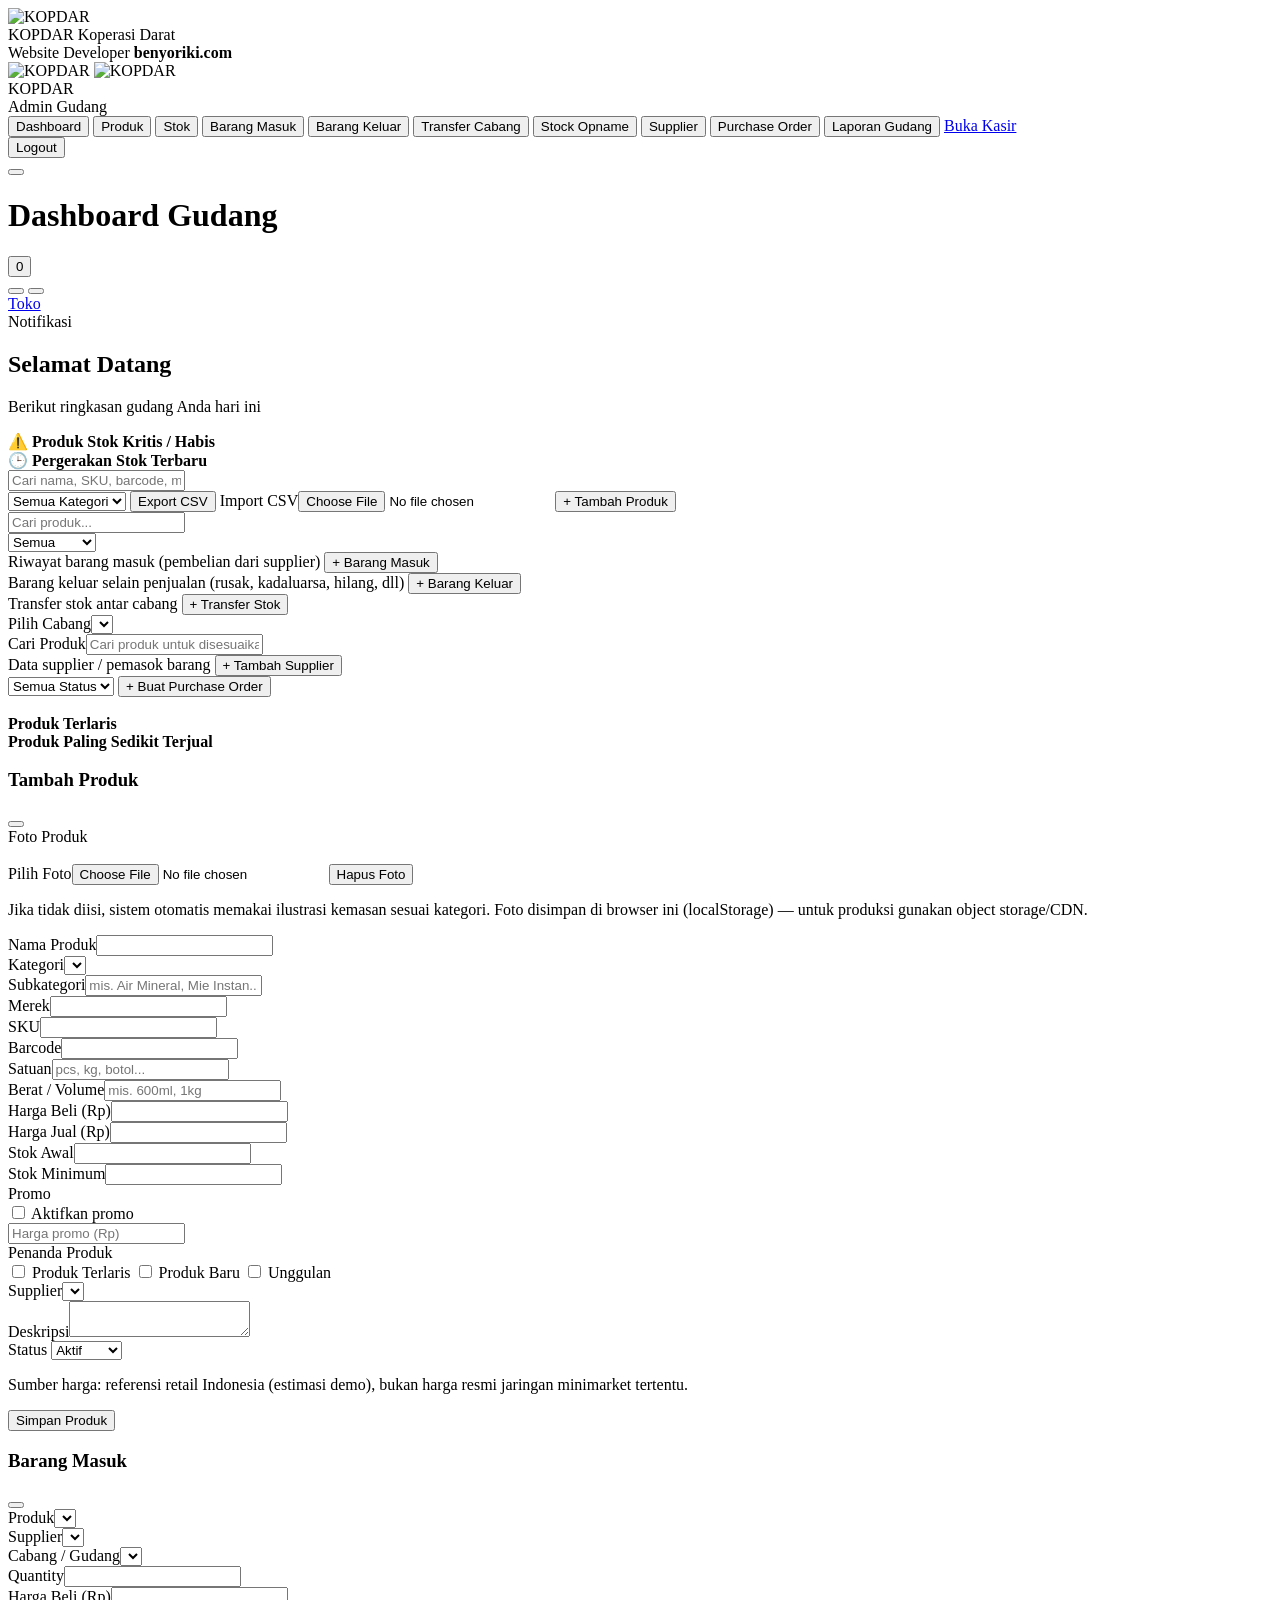
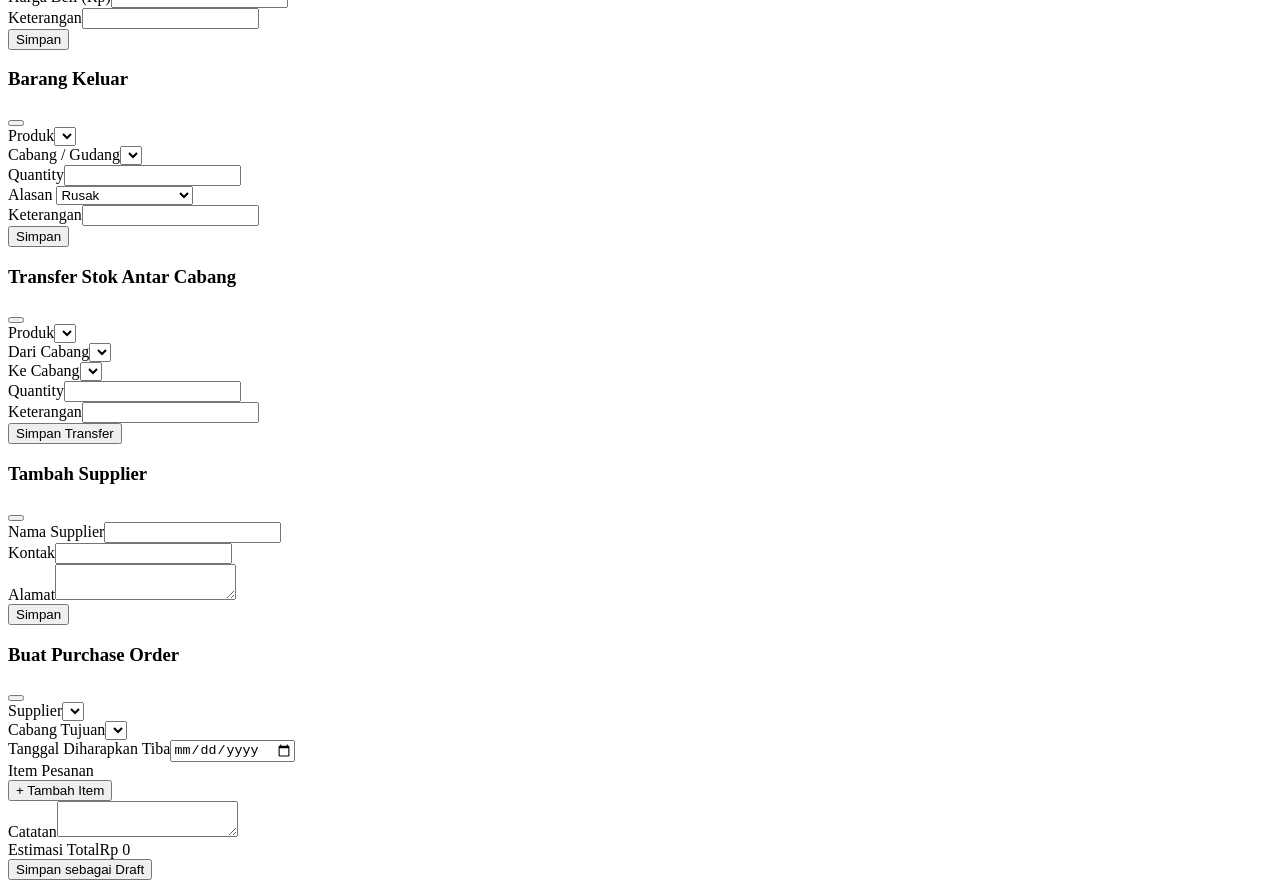
==== gudang.html @ 793b24ab "Add files via upload" ====
<!DOCTYPE html>
<html lang="id">
<head>
<meta charset="UTF-8">
<meta name="viewport" content="width=device-width, initial-scale=1.0, viewport-fit=cover">
<title>Dashboard Gudang — KOPDAR</title>
<meta name="robots" content="noindex">
<link rel="icon" type="image/png" href="./assets/images/kopdar-favicon-64.png">
<link rel="stylesheet" href="./css/style.css">
<link rel="stylesheet" href="./css/kasir.css">
<link rel="stylesheet" href="./css/gudang.css">
</head>
<body data-theme="light">
<!-- ============================ APP LOADER (splash screen) ============================ -->
<div class="app-loader" id="app-loader" role="status" aria-live="polite" aria-label="Memuat KOPDAR">
  <div class="app-loader-noise"></div>
  <div class="app-loader-content">
    <div class="loader-logo-wrap">
      <span class="loader-ring ring-1"></span>
      <span class="loader-ring ring-2"></span>
      <img src="./assets/images/kopdar-app-icon-dark.png" alt="KOPDAR" class="loader-logo">
    </div>
    <div class="loader-brand">
      <span class="loader-brand-name">KOPDAR</span>
      <span class="loader-brand-tagline">Koperasi Darat</span>
    </div>
    <div class="loader-dots"><span></span><span></span><span></span></div>
  </div>
  <div class="loader-credit">Website Developer <b>benyoriki.com</b></div>
</div>



<div class="admin-shell" id="admin-shell">
  <div class="sidebar-overlay"></div>

  <!-- ============================ SIDEBAR ============================ -->
  <aside class="admin-sidebar">
    <div class="brand-block">
      <div class="brand-mark">
        <img class="light-img" src="./assets/images/kopdar-app-icon.png" alt="KOPDAR">
        <img class="dark-img" src="./assets/images/kopdar-app-icon-dark.png" alt="KOPDAR">
      </div>
      <div>
        <div class="name">KOPDAR</div>
        <div class="role" id="sidebar-role-label">Admin Gudang</div>
      </div>
    </div>
    <nav class="admin-nav" id="sidebar-nav">
      <button class="nav-link active" data-view="dashboard"><span class="icon" data-icon="chart"></span>Dashboard</button>
      <button class="nav-link" data-view="produk"><span class="icon" data-icon="tag"></span>Produk</button>
      <button class="nav-link" data-view="stok"><span class="icon" data-icon="package"></span>Stok</button>
      <button class="nav-link" data-view="masuk"><span class="icon" data-icon="download"></span>Barang Masuk</button>
      <button class="nav-link" data-view="keluar"><span class="icon" data-icon="upload"></span>Barang Keluar</button>
      <button class="nav-link" data-view="transfer"><span class="icon" data-icon="transfer"></span>Transfer Cabang</button>
      <button class="nav-link" data-view="opname"><span class="icon" data-icon="clipboard"></span>Stock Opname</button>
      <button class="nav-link" data-view="supplier"><span class="icon" data-icon="truck"></span>Supplier</button>
      <button class="nav-link" data-view="po"><span class="icon" data-icon="clipboard"></span>Purchase Order</button>
      <button class="nav-link" data-view="laporan"><span class="icon" data-icon="trend-up"></span>Laporan Gudang</button>
      <a href="./kasir.html" target="_blank"><span class="icon" data-icon="receipt"></span>Buka Kasir</a>
    </nav>
    <div class="sidebar-footer">
      <button class="btn btn-outline btn-block btn-sm" id="btn-logout">Logout</button>
    </div>
  </aside>

  <!-- ============================ MAIN ============================ -->
  <div class="admin-main">
    <div class="admin-topbar">
      <div class="flex items-center gap-12">
        <button class="hamburger"><span data-icon="menu" data-icon-size="18"></span></button>
        <h1 id="topbar-title">Dashboard Gudang</h1>
      </div>
      <div class="flex items-center gap-8">
        <button class="icon-btn notif-btn" id="btn-notif" title="Notifikasi">
          <span data-icon="bell" data-icon-size="18"></span>
          <span class="badge-count hidden" id="notif-badge">0</span>
        </button>
        <div class="theme-toggle">
          <button data-theme-btn="light"><span data-icon="sun" data-icon-size="15"></span></button>
          <button data-theme-btn="dark"><span data-icon="moon" data-icon-size="15"></span></button>
          <span class="toggle-stars"><span style="top:6px;left:5px;"></span><span style="top:16px;left:11px;"></span><span style="top:9px;left:18px;"></span></span>
        </div>
        <a href="./index.html" class="btn btn-ghost btn-sm"><span data-icon="store" data-icon-size="15"></span> Toko</a>
      </div>
    </div>

    <!-- Notification dropdown -->
    <div class="notif-dropdown hidden" id="notif-dropdown">
      <div class="notif-dropdown-head">Notifikasi</div>
      <div id="notif-dropdown-list"></div>
    </div>

    <div class="admin-content">

      <!-- ================= DASHBOARD ================= -->
      <section class="view-section" id="view-dashboard">
        <div class="dashboard-greeting">
          <div>
            <h2 id="dashboard-greeting-text">Selamat Datang</h2>
            <p id="dashboard-greeting-sub">Berikut ringkasan gudang Anda hari ini</p>
          </div>
          <span class="greeting-date" id="dashboard-greeting-date"></span>
        </div>
        <div class="stat-grid" id="gudang-stats"></div>
        <div class="quick-actions" id="gudang-quick-actions"></div>
        <div class="chart-grid">
          <div class="card">
            <div class="flex justify-between items-center mb-16"><b>⚠️ Produk Stok Kritis / Habis</b></div>
            <div class="table-wrap responsive-cards" id="dashboard-low-stock"></div>
          </div>
          <div class="card">
            <div class="flex justify-between items-center mb-16"><b>🕒 Pergerakan Stok Terbaru</b></div>
            <div id="gudang-activity-feed"></div>
          </div>
        </div>
      </section>

      <!-- ================= PRODUK ================= -->
      <section class="view-section hidden" id="view-produk">
        <div class="toolbar">
          <div class="search-input"><span class="icon" data-icon="search" data-icon-size="14"></span><input type="text" id="produk-search" placeholder="Cari nama, SKU, barcode, merek..."></div>
          <select id="produk-filter-category"><option value="">Semua Kategori</option></select>
          <button class="btn btn-outline btn-sm" id="btn-export-products">Export CSV</button>
          <label class="btn btn-outline btn-sm" style="cursor:pointer;">Import CSV<input type="file" id="input-import-products" accept=".csv" class="hidden"></label>
          <button class="btn btn-primary btn-sm" id="btn-add-product">+ Tambah Produk</button>
        </div>
        <div class="table-wrap responsive-cards" id="produk-table-wrap"></div>
      </section>

      <!-- ================= STOK ================= -->
      <section class="view-section hidden" id="view-stok">
        <div class="toolbar">
          <div class="search-input"><span class="icon" data-icon="search" data-icon-size="14"></span><input type="text" id="stok-search" placeholder="Cari produk..."></div>
          <select id="stok-filter-status">
            <option value="">Semua</option><option value="ok">Stok Aman</option><option value="low">Stok Kritis</option><option value="out">Stok Habis</option>
          </select>
        </div>
        <div class="table-wrap responsive-cards" id="stok-table-wrap"></div>
      </section>

      <!-- ================= BARANG MASUK ================= -->
      <section class="view-section hidden" id="view-masuk">
        <div class="flex justify-between items-center mb-16">
          <span class="text-muted text-sm">Riwayat barang masuk (pembelian dari supplier)</span>
          <button class="btn btn-primary btn-sm" id="btn-add-masuk">+ Barang Masuk</button>
        </div>
        <div class="table-wrap responsive-cards" id="masuk-table-wrap"></div>
      </section>

      <!-- ================= BARANG KELUAR ================= -->
      <section class="view-section hidden" id="view-keluar">
        <div class="flex justify-between items-center mb-16">
          <span class="text-muted text-sm">Barang keluar selain penjualan (rusak, kadaluarsa, hilang, dll)</span>
          <button class="btn btn-primary btn-sm" id="btn-add-keluar">+ Barang Keluar</button>
        </div>
        <div class="table-wrap responsive-cards" id="keluar-table-wrap"></div>
      </section>

      <!-- ================= TRANSFER ================= -->
      <section class="view-section hidden" id="view-transfer">
        <div class="flex justify-between items-center mb-16">
          <span class="text-muted text-sm">Transfer stok antar cabang</span>
          <button class="btn btn-primary btn-sm" id="btn-add-transfer">+ Transfer Stok</button>
        </div>
        <div class="table-wrap responsive-cards" id="transfer-table-wrap"></div>
      </section>

      <!-- ================= STOCK OPNAME ================= -->
      <section class="view-section hidden" id="view-opname">
        <div class="card mb-16">
          <div class="form-group"><label>Pilih Cabang</label><select class="form-control" id="opname-branch"></select></div>
          <div class="form-group"><label>Cari Produk</label><input class="form-control" id="opname-search" placeholder="Cari produk untuk disesuaikan..."></div>
        </div>
        <div class="opname-grid" id="opname-list"></div>
      </section>

      <!-- ================= SUPPLIER ================= -->
      <section class="view-section hidden" id="view-supplier">
        <div class="flex justify-between items-center mb-16">
          <span class="text-muted text-sm">Data supplier / pemasok barang</span>
          <button class="btn btn-primary btn-sm" id="btn-add-supplier">+ Tambah Supplier</button>
        </div>
        <div class="branch-grid" id="supplier-list"></div>
      </section>

      <!-- ================= PURCHASE ORDER ================= -->
      <section class="view-section hidden" id="view-po">
        <div class="toolbar">
          <select id="po-filter-status">
            <option value="">Semua Status</option>
            <option value="draft">Draft</option>
            <option value="dipesan">Dipesan</option>
            <option value="diterima">Diterima</option>
            <option value="dibatalkan">Dibatalkan</option>
          </select>
          <button class="btn btn-primary btn-sm" id="btn-add-po">+ Buat Purchase Order</button>
        </div>
        <div class="table-wrap responsive-cards" id="po-table-wrap"></div>
      </section>

      <!-- ================= LAPORAN GUDANG ================= -->
      <section class="view-section hidden" id="view-laporan">
        <div class="stat-grid" style="grid-template-columns:repeat(2,1fr);margin-bottom:18px;" id="gudang-laporan-stats"></div>
        <div class="card mb-16">
          <b>Produk Terlaris</b>
          <div class="table-wrap responsive-cards mt-8" id="laporan-terlaris"></div>
        </div>
        <div class="card">
          <b>Produk Paling Sedikit Terjual</b>
          <div class="table-wrap responsive-cards mt-8" id="laporan-paling-sedikit"></div>
        </div>
      </section>

    </div>
  </div>
</div>

<!-- ============================ MODAL: PRODUCT FORM ============================ -->
<div class="modal-overlay" id="modal-product-form">
  <div class="modal modal-lg">
    <div class="modal-head"><h3 id="product-modal-title">Tambah Produk</h3><button class="modal-close" onclick="UI.closeModal('modal-product-form')"><span data-icon="x" data-icon-size="16"></span></button></div>
    <form id="form-product">
      <input type="hidden" id="prod-id">

      <div class="form-group">
        <label>Foto Produk</label>
        <div class="product-photo-upload">
          <div class="photo-preview" id="prod-photo-preview"><img id="prod-photo-preview-img" alt=""></div>
          <div style="flex:1;">
            <label class="btn btn-outline btn-sm" style="cursor:pointer;">Pilih Foto<input type="file" id="prod-image-input" accept="image/*" class="hidden"></label>
            <button type="button" class="btn btn-ghost btn-sm" id="prod-image-clear">Hapus Foto</button>
            <p class="form-hint">Jika tidak diisi, sistem otomatis memakai ilustrasi kemasan sesuai kategori. Foto disimpan di browser ini (localStorage) — untuk produksi gunakan object storage/CDN.</p>
          </div>
        </div>
        <input type="hidden" id="prod-image-data">
      </div>

      <div class="form-row">
        <div class="form-group"><label>Nama Produk</label><input class="form-control" id="prod-name" required></div>
        <div class="form-group"><label>Kategori</label><select class="form-control" id="prod-category"></select></div>
      </div>
      <div class="form-row">
        <div class="form-group"><label>Subkategori</label><input class="form-control" id="prod-subcategory" placeholder="mis. Air Mineral, Mie Instan..."></div>
        <div class="form-group"><label>Merek</label><input class="form-control" id="prod-brand"></div>
      </div>
      <div class="form-row">
        <div class="form-group"><label>SKU</label><input class="form-control" id="prod-sku"></div>
        <div class="form-group"><label>Barcode</label><input class="form-control" id="prod-barcode"></div>
      </div>
      <div class="form-row">
        <div class="form-group"><label>Satuan</label><input class="form-control" id="prod-unit" placeholder="pcs, kg, botol..."></div>
        <div class="form-group"><label>Berat / Volume</label><input class="form-control" id="prod-weight" placeholder="mis. 600ml, 1kg"></div>
      </div>
      <div class="form-row">
        <div class="form-group"><label>Harga Beli (Rp)</label><input class="form-control" type="number" id="prod-purchasePrice" min="0"></div>
        <div class="form-group"><label>Harga Jual (Rp)</label><input class="form-control" type="number" id="prod-sellingPrice" min="0" required></div>
      </div>
      <div class="form-row">
        <div class="form-group"><label>Stok Awal</label><input class="form-control" type="number" id="prod-stock" min="0"></div>
        <div class="form-group"><label>Stok Minimum</label><input class="form-control" type="number" id="prod-minimumStock" min="0"></div>
      </div>

      <div class="form-group">
        <label>Promo</label>
        <div class="form-row">
          <div><label class="checkbox-row"><input type="checkbox" id="prod-promo"> Aktifkan promo</label></div>
          <input class="form-control" type="number" id="prod-discountPrice" placeholder="Harga promo (Rp)" min="0">
        </div>
      </div>
      <div class="form-group">
        <label>Penanda Produk</label>
        <div class="flex gap-12" style="flex-wrap:wrap;">
          <label class="checkbox-row"><input type="checkbox" id="prod-isBestSeller"> Produk Terlaris</label>
          <label class="checkbox-row"><input type="checkbox" id="prod-isNew"> Produk Baru</label>
          <label class="checkbox-row"><input type="checkbox" id="prod-isFeatured"> Unggulan</label>
        </div>
      </div>

      <div class="form-group"><label>Supplier</label><select class="form-control" id="prod-supplier"></select></div>
      <div class="form-group"><label>Deskripsi</label><textarea class="form-control" id="prod-description" rows="2"></textarea></div>
      <div class="form-group"><label>Status</label>
        <select class="form-control" id="prod-status"><option value="aktif">Aktif</option><option value="nonaktif">Nonaktif</option></select>
      </div>
      <p class="form-hint">Sumber harga: referensi retail Indonesia (estimasi demo), bukan harga resmi jaringan minimarket tertentu.</p>
      <button class="btn btn-primary btn-block" type="submit">Simpan Produk</button>
    </form>
  </div>
</div>

<!-- ============================ MODAL: BARANG MASUK ============================ -->
<div class="modal-overlay" id="modal-masuk-form">
  <div class="modal">
    <div class="modal-head"><h3>Barang Masuk</h3><button class="modal-close" onclick="UI.closeModal('modal-masuk-form')"><span data-icon="x" data-icon-size="16"></span></button></div>
    <form id="form-masuk">
      <div class="form-group"><label>Produk</label><select class="form-control" id="masuk-product"></select></div>
      <div class="form-group"><label>Supplier</label><select class="form-control" id="masuk-supplier"></select></div>
      <div class="form-group"><label>Cabang / Gudang</label><select class="form-control" id="masuk-branch"></select></div>
      <div class="form-row">
        <div class="form-group"><label>Quantity</label><input class="form-control" type="number" id="masuk-qty" min="1" required></div>
        <div class="form-group"><label>Harga Beli (Rp)</label><input class="form-control" type="number" id="masuk-price" min="0"></div>
      </div>
      <div class="form-group"><label>Keterangan</label><input class="form-control" id="masuk-note"></div>
      <button class="btn btn-primary btn-block" type="submit">Simpan</button>
    </form>
  </div>
</div>

<!-- ============================ MODAL: BARANG KELUAR ============================ -->
<div class="modal-overlay" id="modal-keluar-form">
  <div class="modal">
    <div class="modal-head"><h3>Barang Keluar</h3><button class="modal-close" onclick="UI.closeModal('modal-keluar-form')"><span data-icon="x" data-icon-size="16"></span></button></div>
    <form id="form-keluar">
      <div class="form-group"><label>Produk</label><select class="form-control" id="keluar-product"></select></div>
      <div class="form-group"><label>Cabang / Gudang</label><select class="form-control" id="keluar-branch"></select></div>
      <div class="form-group"><label>Quantity</label><input class="form-control" type="number" id="keluar-qty" min="1" required></div>
      <div class="form-group"><label>Alasan</label>
        <select class="form-control" id="keluar-reason">
          <option>Rusak</option><option>Kadaluarsa</option><option>Hilang</option><option>Pemakaian Internal</option>
        </select>
      </div>
      <div class="form-group"><label>Keterangan</label><input class="form-control" id="keluar-note"></div>
      <button class="btn btn-primary btn-block" type="submit">Simpan</button>
    </form>
  </div>
</div>

<!-- ============================ MODAL: TRANSFER ============================ -->
<div class="modal-overlay" id="modal-transfer-form">
  <div class="modal">
    <div class="modal-head"><h3>Transfer Stok Antar Cabang</h3><button class="modal-close" onclick="UI.closeModal('modal-transfer-form')"><span data-icon="x" data-icon-size="16"></span></button></div>
    <form id="form-transfer">
      <div class="form-group"><label>Produk</label><select class="form-control" id="transfer-product"></select></div>
      <div class="form-row">
        <div class="form-group"><label>Dari Cabang</label><select class="form-control" id="transfer-from"></select></div>
        <div class="form-group"><label>Ke Cabang</label><select class="form-control" id="transfer-to"></select></div>
      </div>
      <div class="form-group"><label>Quantity</label><input class="form-control" type="number" id="transfer-qty" min="1" required></div>
      <div class="form-group"><label>Keterangan</label><input class="form-control" id="transfer-note"></div>
      <button class="btn btn-primary btn-block" type="submit">Simpan Transfer</button>
    </form>
  </div>
</div>

<!-- ============================ MODAL: SUPPLIER FORM ============================ -->
<div class="modal-overlay" id="modal-supplier-form">
  <div class="modal">
    <div class="modal-head"><h3>Tambah Supplier</h3><button class="modal-close" onclick="UI.closeModal('modal-supplier-form')"><span data-icon="x" data-icon-size="16"></span></button></div>
    <form id="form-supplier">
      <div class="form-group"><label>Nama Supplier</label><input class="form-control" id="supplier-name" required></div>
      <div class="form-group"><label>Kontak</label><input class="form-control" id="supplier-contact"></div>
      <div class="form-group"><label>Alamat</label><textarea class="form-control" id="supplier-address" rows="2"></textarea></div>
      <button class="btn btn-primary btn-block" type="submit">Simpan</button>
    </form>
  </div>
</div>

<!-- ============================ MODAL: PURCHASE ORDER FORM ============================ -->
<div class="modal-overlay" id="modal-po-form">
  <div class="modal modal-lg">
    <div class="modal-head"><h3>Buat Purchase Order</h3><button class="modal-close" onclick="UI.closeModal('modal-po-form')"><span data-icon="x" data-icon-size="16"></span></button></div>
    <form id="form-po">
      <div class="form-row">
        <div class="form-group"><label>Supplier</label><select class="form-control" id="po-supplier"></select></div>
        <div class="form-group"><label>Cabang Tujuan</label><select class="form-control" id="po-branch"></select></div>
      </div>
      <div class="form-group"><label>Tanggal Diharapkan Tiba</label><input class="form-control" type="date" id="po-expected-date"></div>
      <div class="form-group">
        <label>Item Pesanan</label>
        <div id="po-items-list"></div>
        <button type="button" class="btn btn-outline btn-sm mt-8" id="btn-add-po-line">+ Tambah Item</button>
      </div>
      <div class="form-group"><label>Catatan</label><textarea class="form-control" id="po-note" rows="2"></textarea></div>
      <div class="cart-summary-row total"><span>Estimasi Total</span><span id="po-estimated-total">Rp 0</span></div>
      <button class="btn btn-primary btn-block mt-16" type="submit">Simpan sebagai Draft</button>
    </form>
  </div>
</div>

<!-- ============================ MODAL: PO DETAIL ============================ -->
<div class="modal-overlay" id="modal-po-detail">
  <div class="modal modal-lg" id="modal-po-detail-body"></div>
</div>

<script src="./js/icons.js"></script>
<script src="./js/database.js"></script>
<script src="./js/auth.js"></script>
<script src="./js/product-image.js"></script>
<script src="./js/products.js"></script>
<script src="./js/cart.js"></script>
<script src="./js/transaction.js"></script>
<script src="./js/branches.js"></script>
<script src="./js/reports.js"></script>
<script src="./js/ui.js"></script>
<script src="./js/gudang.js"></script>
</body>
</html>
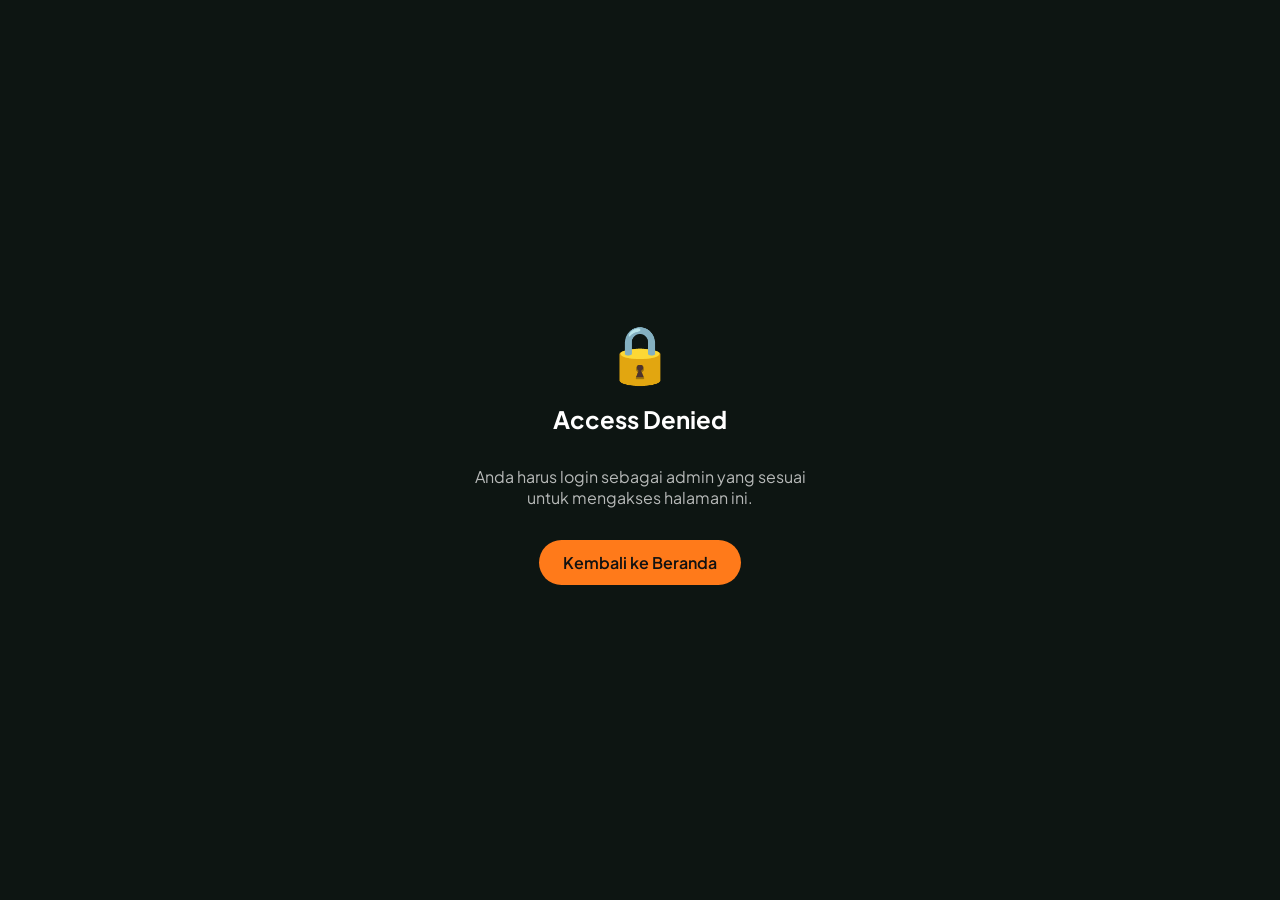
==== commit a0c87427: "Add files via upload" ====
--- a/gudang.html
+++ b/gudang.html
@@ -3,9 +3,23 @@
 <head>
 <meta charset="UTF-8">
 <meta name="viewport" content="width=device-width, initial-scale=1.0, viewport-fit=cover">
+<meta name="theme-color" content="#0F6E5C">
 <title>Dashboard Gudang — KOPDAR</title>
 <meta name="robots" content="noindex">
 <link rel="icon" type="image/png" href="./assets/images/kopdar-favicon-64.png">
+
+<!-- PWA Manifest & Icons -->
+<link rel="manifest" href="./manifest.json">
+<link rel="icon" type="image/png" sizes="192x192" href="./icon-192.png">
+<link rel="icon" type="image/png" sizes="512x512" href="./icon-512.png">
+
+<!-- iOS Safari (Add to Home Screen) -->
+<link rel="apple-touch-icon" href="./apple-touch-icon.png">
+<link rel="apple-touch-icon" sizes="180x180" href="./apple-touch-icon.png">
+<meta name="apple-mobile-web-app-capable" content="yes">
+<meta name="apple-mobile-web-app-status-bar-style" content="black-translucent">
+<meta name="apple-mobile-web-app-title" content="KOPDAR">
+<meta name="mobile-web-app-capable" content="yes">
 <link rel="stylesheet" href="./css/style.css">
 <link rel="stylesheet" href="./css/kasir.css">
 <link rel="stylesheet" href="./css/gudang.css">
--- a/css/style.css
+++ b/css/style.css
@@ -0,0 +1,898 @@
+/* ==========================================================================
+   style.css — Design system utama
+   Palet   : Emerald teal (retail/trust) + Orange accent (harga/CTA/promo)
+   Tipografi: Plus Jakarta Sans (display & body) + IBM Plex Mono (harga/SKU/struk)
+   Signature: motif garis "barcode" tipis sebagai divider & aksen kartu,
+              terinspirasi dari struk & label harga minimarket.
+   ========================================================================== */
+
+@import url('https://fonts.googleapis.com/css2?family=Plus+Jakarta+Sans:wght@400;500;600;700;800&family=IBM+Plex+Mono:wght@400;500;600&display=swap');
+
+:root {
+  /* ---- Warna (Light) ---- */
+  --primary: #0F766E;
+  --primary-dark: #0B5A54;
+  --primary-light: #E1F3F0;
+  --accent: #F97316;
+  --accent-dark: #DB5F0A;
+  --accent-light: #FFEBDB;
+
+  --bg: #F7F9F7;
+  --bg-alt: #FFFFFF;
+  --surface: #FFFFFF;
+  --surface-2: #F1F4F2;
+  --border: #E4E9E6;
+
+  --text: #10201C;
+  --text-muted: #5B6B66;
+  --text-faint: #93A19C;
+
+  --success: #16A34A;
+  --warning: #EAB308;
+  --danger: #EF4444;
+  --info: #3B82F6;
+
+  /* Emas — diambil dari gradasi kuning/emas pada logo KOPDAR, dipakai terbatas untuk rating & highlight premium */
+  --gold: #FFC93C;
+  --gold-dark: #C98A00;
+  --gold-light: #FFF6DC;
+
+  --radius-sm: 8px;
+  --radius: 14px;
+  --radius-lg: 22px;
+  --shadow-sm: 0 1px 3px rgba(16, 32, 28, 0.06);
+  --shadow: 0 8px 24px rgba(16, 32, 28, 0.08);
+  --shadow-lg: 0 16px 48px rgba(16, 32, 28, 0.14);
+
+  --font-display: 'Plus Jakarta Sans', system-ui, sans-serif;
+  --font-mono: 'IBM Plex Mono', ui-monospace, monospace;
+
+  --header-h: 68px;
+  --bottom-nav-h: 64px;
+}
+
+[data-theme="dark"] {
+  --primary: #2CBF9C;
+  --primary-dark: #1E8E73;
+  --primary-light: #113630;
+  --accent: #FF9147;
+  --accent-dark: #FF7A1A;
+  --accent-light: #3A2415;
+
+  --gold: #FFD666;
+  --gold-dark: #E0A100;
+  --gold-light: #3A2E0F;
+
+  --bg: #0D1512;
+  --bg-alt: #121C18;
+  --surface: #16211D;
+  --surface-2: #1C2823;
+  --border: #263832;
+
+  --text: #EAF2EF;
+  --text-muted: #9FB3AC;
+  --text-faint: #647871;
+
+  --shadow-sm: 0 1px 3px rgba(0, 0, 0, 0.3);
+  --shadow: 0 8px 24px rgba(0, 0, 0, 0.35);
+  --shadow-lg: 0 16px 48px rgba(0, 0, 0, 0.5);
+}
+
+* { box-sizing: border-box; }
+html { scroll-behavior: smooth; }
+body {
+  margin: 0;
+  font-family: var(--font-display);
+  background: var(--bg);
+  color: var(--text);
+  transition: background .25s ease, color .25s ease;
+  -webkit-font-smoothing: antialiased;
+}
+img { max-width: 100%; display: block; }
+a { color: inherit; text-decoration: none; }
+button { font-family: inherit; cursor: pointer; }
+input, select, textarea { font-family: inherit; }
+::selection { background: var(--accent); color: #fff; }
+
+.mono { font-family: var(--font-mono); }
+[data-icon] { display: inline-flex; align-items: center; justify-content: center; line-height: 0; }
+svg { flex-shrink: 0; }
+.price { font-family: var(--font-mono); font-weight: 600; }
+
+/* Fokus terlihat untuk aksesibilitas */
+a:focus-visible, button:focus-visible, input:focus-visible,
+select:focus-visible, textarea:focus-visible, [tabindex]:focus-visible {
+  outline: 2px solid var(--accent);
+  outline-offset: 2px;
+}
+@media (prefers-reduced-motion: reduce) {
+  *, *::before, *::after { animation-duration: 0.001ms !important; transition-duration: 0.001ms !important; }
+}
+
+.container { max-width: 1240px; margin: 0 auto; padding: 0 20px; }
+
+/* ---- Motif signature: garis barcode tipis ---- */
+.barcode-divider {
+  height: 14px;
+  background-image: repeating-linear-gradient(90deg, var(--border) 0 1px, transparent 1px 4px, var(--border) 4px 5px, transparent 5px 9px);
+  opacity: .6;
+  margin: 8px 0;
+}
+.barcode-strip {
+  display: flex; align-items: flex-end; gap: 2px; height: 22px;
+}
+.barcode-strip span {
+  display: block; width: 2px; background: var(--text-faint); opacity: .5;
+}
+
+/* ---- Buttons ---- */
+.btn {
+  display: inline-flex; align-items: center; justify-content: center; gap: 8px;
+  padding: 11px 20px; border-radius: 999px; border: none; font-weight: 600;
+  font-size: 14.5px; transition: transform .15s ease, box-shadow .15s ease, background .15s ease;
+  white-space: nowrap;
+}
+.btn:active { transform: scale(0.97); }
+.btn-primary { background: var(--primary); color: #fff; }
+.btn-primary:hover { background: var(--primary-dark); }
+.btn-accent { background: var(--accent); color: #fff; box-shadow: 0 2px 8px rgba(249, 115, 22, .22); }
+.btn-accent:hover { background: var(--accent-dark); }
+.btn-outline { background: transparent; border: 1.5px solid var(--border); color: var(--text); }
+.btn-outline:hover { border-color: var(--primary); color: var(--primary); }
+.btn-ghost { background: var(--surface-2); color: var(--text); }
+.btn-ghost:hover { background: var(--border); }
+.btn-danger { background: var(--danger); color: #fff; }
+.btn-sm { padding: 7px 14px; font-size: 13px; }
+.btn-lg { padding: 15px 28px; font-size: 16px; }
+.btn-block { width: 100%; }
+.btn-icon { width: 40px; height: 40px; padding: 0; border-radius: 50%; }
+.btn:disabled { opacity: .5; cursor: not-allowed; transform: none; }
+
+/* ---- Header ---- */
+.site-header {
+  position: sticky; top: 0; z-index: 40;
+  background: color-mix(in srgb, var(--bg-alt) 88%, transparent); border-bottom: 1px solid var(--border);
+  backdrop-filter: blur(14px); -webkit-backdrop-filter: blur(14px);
+}
+.header-row { height: var(--header-h); display: flex; align-items: center; justify-content: space-between; gap: 12px; }
+.header-search-mobile {
+  display: flex; align-items: center; gap: 8px; padding: 0 16px 12px; position: relative;
+}
+.header-search-mobile .icon { position: absolute; left: 28px; opacity: .5; pointer-events: none; }
+.header-search-mobile input {
+  width: 100%; padding: 10px 14px 10px 38px; border-radius: 999px; border: 1.5px solid var(--border);
+  background: var(--surface-2); color: var(--text); font-size: 13.5px;
+}
+@media (min-width: 860px) { .header-search-mobile { display: none; } }
+.brand { display: flex; align-items: center; gap: 9px; font-weight: 800; font-size: 19px; user-select: none; min-width: 0; flex-shrink: 1; }
+.brand .brand-text { display: flex; flex-direction: column; line-height: 1.15; min-width: 0; }
+.brand .brand-text .brand-tagline { font-size: 10px; font-weight: 700; color: var(--text-faint); letter-spacing: .03em; text-transform: uppercase; white-space: nowrap; }
+.brand span.brand-name { white-space: nowrap; overflow: hidden; text-overflow: ellipsis; font-size: 17px; letter-spacing: -0.01em; }
+.brand-mark {
+  width: 40px; height: 40px; border-radius: 12px; flex-shrink: 0; position: relative; overflow: hidden;
+  box-shadow: 0 2px 10px rgba(15, 110, 92, .28);
+}
+.brand-mark img { width: 100%; height: 100%; object-fit: cover; display: block; }
+.brand-mark .dark-img { display: none; }
+[data-theme="dark"] .brand-mark .light-img { display: none; }
+[data-theme="dark"] .brand-mark .dark-img { display: block; }
+.header-actions { display: flex; align-items: center; gap: 8px; flex-shrink: 0; }
+.icon-btn {
+  width: 40px; height: 40px; border-radius: 50%; display: flex; align-items: center; justify-content: center;
+  background: var(--surface-2); border: none; font-size: 17px; color: var(--text); position: relative;
+  transition: background .15s ease, transform .15s ease;
+}
+.icon-btn:hover { background: var(--border); transform: translateY(-1px); }
+.badge-count {
+  position: absolute; top: -3px; right: -3px; background: var(--accent); color: #1A1006;
+  font-size: 10px; font-weight: 700; min-width: 17px; height: 17px; border-radius: 999px;
+  display: flex; align-items: center; justify-content: center; padding: 0 3px; box-shadow: 0 0 0 2px var(--bg-alt);
+}
+.badge-count.bump, .floating-cart .count.bump { animation: badge-bump .35s cubic-bezier(.34,1.56,.64,1); }
+@keyframes badge-bump { 0% { transform: scale(1); } 40% { transform: scale(1.35); } 100% { transform: scale(1); } }
+@media (prefers-reduced-motion: reduce) { .badge-count.bump, .floating-cart .count.bump { animation: none; } }
+/* ---- Theme toggle: sliding pill switch, gaya premium 2026 ---- */
+.theme-toggle {
+  position: relative; display: flex; align-items: center; width: 64px; height: 32px; padding: 3px;
+  border-radius: 999px; flex-shrink: 0; overflow: hidden;
+  background: linear-gradient(90deg, #FFE8B8 0%, #FFEDD1 100%);
+  box-shadow: inset 0 0 0 1px rgba(0,0,0,.04);
+  transition: background .35s ease;
+}
+[data-theme="dark"] .theme-toggle { background: linear-gradient(90deg, #16233A 0%, #0E1524 100%); }
+.theme-toggle::before {
+  content: ''; position: absolute; top: 3px; left: 3px; width: 26px; height: 26px; border-radius: 50%;
+  background: linear-gradient(145deg, #FFC94D, #FF9F1C); box-shadow: 0 2px 6px rgba(255, 159, 28, .5);
+  transition: transform .35s cubic-bezier(.34,1.4,.64,1), background .35s ease, box-shadow .35s ease; z-index: 1;
+}
+[data-theme="dark"] .theme-toggle::before {
+  transform: translateX(32px); background: linear-gradient(145deg, #4C6FE0, #24346B); box-shadow: 0 2px 8px rgba(36, 52, 107, .6);
+}
+.theme-toggle .toggle-stars { position: absolute; inset: 0; opacity: 0; transition: opacity .35s ease; pointer-events: none; }
+[data-theme="dark"] .theme-toggle .toggle-stars { opacity: 1; }
+.theme-toggle .toggle-stars span { position: absolute; width: 2.5px; height: 2.5px; border-radius: 50%; background: #fff; opacity: .8; }
+.theme-toggle button {
+  position: relative; z-index: 2; border: none; background: transparent; width: 27px; height: 26px; border-radius: 50%;
+  font-size: 14px; display: flex; align-items: center; justify-content: center; transition: color .35s ease;
+}
+.theme-toggle button[data-theme-btn="light"] { color: #FFFFFF; }
+.theme-toggle button[data-theme-btn="dark"] { color: rgba(20,30,50,.32); }
+[data-theme="dark"] .theme-toggle button[data-theme-btn="light"] { color: rgba(255,255,255,.3); }
+[data-theme="dark"] .theme-toggle button[data-theme-btn="dark"] { color: #FFFFFF; }
+.theme-toggle button svg { position: relative; z-index: 2; }
+.theme-toggle button.active svg { filter: drop-shadow(0 1px 1px rgba(0,0,0,.15)); }
+
+/* ---- Header super compact di layar sangat sempit (<400px): tetap tampilkan nama brand ---- */
+@media (max-width: 400px) {
+  .container.header-row { padding: 0 12px; gap: 6px; }
+  .brand-mark { width: 34px; height: 34px; border-radius: 10px; }
+  .brand span.brand-name { font-size: 15px; }
+  .brand .brand-text .brand-tagline { font-size: 8.5px; }
+  .header-actions { gap: 4px; }
+  .icon-btn { width: 34px; height: 34px; font-size: 15px; }
+  .theme-toggle { padding: 3px; }
+  .theme-toggle button { width: 26px; height: 26px; }
+}
+
+.search-bar { flex: 1; max-width: 460px; position: relative; display: none; }
+.search-bar input {
+  width: 100%; padding: 11px 16px 11px 40px; border-radius: 999px; border: 1.5px solid var(--border);
+  background: var(--surface-2); color: var(--text); font-size: 14px;
+}
+.search-bar .icon { position: absolute; left: 14px; top: 50%; transform: translateY(-50%); opacity: .55; }
+@media (min-width: 860px) { .search-bar { display: block; } }
+
+/* ---- Search autocomplete suggestion dropdown ---- */
+.search-suggest {
+  position: absolute; top: calc(100% + 8px); left: 0; right: 0; background: var(--surface); border: 1px solid var(--border);
+  border-radius: 14px; box-shadow: var(--shadow-lg); z-index: 60; overflow: hidden; max-height: 400px; overflow-y: auto;
+}
+.header-search-mobile .search-suggest { top: calc(100% + 4px); }
+.search-suggest-item { display: flex; align-items: center; gap: 10px; padding: 9px 12px; border-bottom: 1px solid var(--border); }
+.search-suggest-item:last-child { border-bottom: none; }
+.search-suggest-item:hover { background: var(--surface-2); }
+.search-suggest-item .ss-thumb { width: 36px; height: 36px; border-radius: 8px; flex-shrink: 0; overflow: hidden; background: var(--surface-2); }
+.search-suggest-item .ss-thumb img { width: 100%; height: 100%; object-fit: contain; padding: 3px; box-sizing: border-box; }
+.search-suggest-item .ss-body { flex: 1; min-width: 0; }
+.search-suggest-item .ss-name { font-size: 12.5px; font-weight: 600; white-space: nowrap; overflow: hidden; text-overflow: ellipsis; }
+.search-suggest-item .ss-cat { font-size: 10.5px; color: var(--text-faint); }
+.search-suggest-item .ss-price { font-size: 12px; font-weight: 700; color: var(--primary); font-family: var(--font-mono); flex-shrink: 0; }
+.search-suggest-footer { padding: 9px 12px; text-align: center; font-size: 12px; font-weight: 700; color: var(--primary); background: var(--surface-2); }
+
+/* ---- Hero ---- */
+.hero {
+  position: relative; overflow: hidden; padding: 40px 0 36px;
+  background:
+    radial-gradient(90% 120% at 100% -10%, var(--primary-light), transparent 55%),
+    radial-gradient(60% 80% at -10% 110%, var(--accent-light), transparent 50%),
+    var(--bg);
+}
+@media (min-width: 980px) { .hero { padding: 64px 0 90px; } }
+[data-theme="dark"] .hero {
+  background:
+    radial-gradient(90% 120% at 100% -10%, rgba(44,191,156,.16), transparent 55%),
+    radial-gradient(60% 80% at -10% 110%, rgba(255,145,71,.10), transparent 50%),
+    var(--bg);
+}
+.hero::before {
+  content: ''; position: absolute; inset: 0; opacity: .5; pointer-events: none;
+  background-image: radial-gradient(circle, var(--border) 1px, transparent 1px);
+  background-size: 26px 26px; mask-image: radial-gradient(60% 60% at 80% 20%, #000 0%, transparent 70%);
+}
+.hero .container { position: relative; display: grid; gap: 28px; grid-template-columns: 1fr; align-items: center; }
+@media (min-width: 980px) { .hero .container { grid-template-columns: 1.05fr 0.95fr; gap: 20px; } }
+.eyebrow {
+  display: inline-flex; align-items: center; gap: 8px; font-family: var(--font-mono); font-size: 12px;
+  letter-spacing: .06em; color: var(--primary); background: var(--primary-light); padding: 6px 12px; border-radius: 999px;
+  width: fit-content; text-transform: uppercase; border: 1px solid color-mix(in srgb, var(--primary) 25%, transparent);
+}
+.eyebrow .dot { width: 6px; height: 6px; border-radius: 50%; background: var(--primary); animation: dot-pulse 1.8s ease-in-out infinite; }
+@keyframes dot-pulse { 0%, 100% { opacity: 1; transform: scale(1); } 50% { opacity: .4; transform: scale(.7); } }
+.eyebrow.prototype-badge {
+  color: var(--accent-dark); background: var(--accent-light);
+  border: 1px solid color-mix(in srgb, var(--accent) 35%, transparent);
+  align-items: flex-start; max-width: 100%;
+}
+.eyebrow.prototype-badge .dot { margin-top: 4px; flex-shrink: 0; }
+.eyebrow.prototype-badge .dot { background: var(--accent); }
+.eyebrow.prototype-badge b { font-weight: 800; }
+.prototype-badge-wrap {
+  margin-bottom: 8px; max-height: 60px; overflow: hidden;
+  transition: max-height .35s ease, opacity .3s ease, margin .35s ease;
+}
+.prototype-badge-wrap.badge-closed { max-height: 0; opacity: 0; margin-bottom: 0; pointer-events: none; }
+.prototype-badge-text { font-size: 10.5px; line-height: 1.4; }
+.prototype-badge-close {
+  display: inline-flex; align-items: center; justify-content: center; flex-shrink: 0;
+  width: 16px; height: 16px; border-radius: 50%; border: none; cursor: pointer;
+  background: color-mix(in srgb, var(--accent) 18%, transparent); color: var(--accent-dark);
+  margin-left: 2px; padding: 0; transition: background .15s ease;
+}
+.prototype-badge-close:hover { background: color-mix(in srgb, var(--accent) 32%, transparent); }
+.hero h1 { font-size: clamp(30px, 4.6vw, 48px); line-height: 1.06; margin: 16px 0 12px; font-weight: 800; letter-spacing: -0.02em; }
+.hero h1 span { color: var(--accent); position: relative; white-space: nowrap; }
+.hero h1 span::after {
+  content: ''; position: absolute; left: -2%; right: -2%; bottom: 2px; height: .28em; z-index: -1;
+  background: var(--accent-light); border-radius: 3px;
+}
+.hero p { color: var(--text-muted); font-size: 16.5px; max-width: 480px; margin: 0 0 24px; }
+.hero-search { display: flex; gap: 10px; max-width: 520px; }
+.hero-search input {
+  flex: 1; padding: 15px 18px; border-radius: 999px; border: 1.5px solid var(--border);
+  background: var(--surface); color: var(--text); font-size: 15px; box-shadow: var(--shadow-sm);
+}
+.hero-stats { display: flex; gap: 28px; margin-top: 30px; flex-wrap: wrap; }
+.hero-stats .stat b { font-family: var(--font-mono); font-size: 24px; display: block; letter-spacing: -0.01em; }
+.hero-stats .stat span { font-size: 12.5px; color: var(--text-muted); }
+
+/* ---- Hero visual: floating receipt/price cards ---- */
+.hero-visual { position: relative; height: 380px; display: none; }
+@media (min-width: 980px) { .hero-visual { display: block; } }
+.hero-visual .glow-orb {
+  position: absolute; width: 240px; height: 240px; border-radius: 50%; top: 10%; right: 8%;
+  background: radial-gradient(circle, var(--primary) 0%, transparent 70%); opacity: .14; filter: blur(10px);
+}
+.hero-float-card {
+  position: absolute; background: var(--surface); border: 1px solid var(--border); border-radius: 18px;
+  box-shadow: var(--shadow-lg); padding: 14px 16px; animation: float-y 5s ease-in-out infinite;
+}
+.hero-float-card.card-1 { top: 10%; left: 8%; width: 195px; animation-delay: 0s; }
+.hero-float-card.card-2 { bottom: 14%; right: 6%; width: 205px; animation-delay: .6s; }
+@keyframes float-y { 0%, 100% { transform: translateY(0); } 50% { transform: translateY(-10px); } }
+.hero-float-card .top-row { display: flex; align-items: center; gap: 10px; margin-bottom: 8px; }
+.hero-float-card .emoji-badge {
+  width: 36px; height: 36px; border-radius: 10px; display: flex; align-items: center; justify-content: center;
+  font-size: 18px; background: var(--primary-light); flex-shrink: 0;
+}
+.hero-float-card .title { font-size: 12.5px; font-weight: 700; line-height: 1.25; }
+.hero-float-card .sub { font-size: 10.5px; color: var(--text-faint); }
+.hero-float-card .price-tag {
+  font-family: var(--font-mono); font-weight: 700; font-size: 14px; color: var(--primary);
+  display: flex; align-items: center; justify-content: space-between;
+}
+.hero-float-card .price-tag .delta { font-size: 10.5px; background: var(--primary-light); color: var(--primary); padding: 2px 7px; border-radius: 999px; }
+.hero-float-card.card-2 .price-tag .delta { background: var(--accent-light); color: var(--accent-dark); }
+.hero-float-card .mini-barcode { display: flex; align-items: flex-end; gap: 1.5px; height: 16px; margin-top: 8px; opacity: .45; }
+.hero-float-card .mini-barcode span { width: 2px; background: var(--text); display: block; }
+
+/* ---- Section titles ---- */
+.section { padding: 34px 0; }
+.section-head { display: flex; align-items: baseline; justify-content: space-between; margin-bottom: 18px; gap: 12px; }
+.section-head h2 { font-size: 21px; margin: 0; font-weight: 800; letter-spacing: -0.01em; }
+.section-head .link { font-size: 13.5px; color: var(--primary); font-weight: 600; }
+.sort-select {
+  padding: 7px 10px; border-radius: 8px; border: 1.5px solid var(--border); background: var(--surface);
+  color: var(--text-muted); font-size: 12px; font-weight: 600;
+}
+
+/* ---- Active filter chips (bisa di-clear satu per satu) ---- */
+.active-filter-chips { display: flex; flex-wrap: wrap; gap: 8px; margin-bottom: 16px; }
+.active-filter-chip {
+  display: inline-flex; align-items: center; gap: 6px; padding: 6px 6px 6px 12px; border-radius: 999px;
+  background: var(--primary-light); color: var(--primary-dark); font-size: 12px; font-weight: 700;
+}
+[data-theme="dark"] .active-filter-chip { color: var(--primary); }
+.active-filter-chip button {
+  width: 18px; height: 18px; border-radius: 50%; background: color-mix(in srgb, var(--primary) 18%, transparent);
+  border: none; color: inherit; display: flex; align-items: center; justify-content: center; flex-shrink: 0;
+}
+.active-filter-chip.clear-all { background: var(--surface-2); color: var(--text-muted); padding: 6px 14px; }
+.chip-row { display: flex; gap: 10px; overflow-x: auto; padding-bottom: 4px; -ms-overflow-style: none; scrollbar-width: none; }
+.chip-row::-webkit-scrollbar { display: none; }
+.chip {
+  flex-shrink: 0; padding: 9px 16px; border-radius: 999px; border: 1.5px solid var(--border);
+  background: var(--surface); font-size: 13.5px; font-weight: 600; color: var(--text-muted); white-space: nowrap;
+  transition: all .15s ease;
+}
+.chip.active { background: var(--primary); border-color: var(--primary); color: #fff; }
+.chip:hover:not(.active) { border-color: var(--primary); color: var(--primary); }
+
+/* ---- Category cards (visual, dengan icon + gradient + jumlah produk) ---- */
+.category-card-row { display: flex; gap: 12px; overflow-x: auto; padding: 4px 4px 10px; -ms-overflow-style: none; scrollbar-width: none; }
+.category-card-row::-webkit-scrollbar { display: none; }
+.category-card {
+  flex-shrink: 0; width: 108px; border-radius: 16px; padding: 16px 12px; text-align: center; border: 1.5px solid transparent;
+  background: var(--cat-bg, linear-gradient(145deg, var(--surface-2), var(--border))); cursor: pointer;
+  transition: transform .18s ease, box-shadow .18s ease, border-color .18s ease;
+}
+.category-card:hover { transform: translateY(-3px); box-shadow: var(--shadow); }
+.category-card.active { border-color: var(--primary); box-shadow: 0 0 0 3px color-mix(in srgb, var(--primary) 18%, transparent); }
+.category-card .cat-icon { font-size: 26px; margin-bottom: 8px; }
+.category-card .cat-name { font-size: 12px; font-weight: 700; color: #1A2420; line-height: 1.25; }
+.category-card .cat-count { font-size: 10px; color: #47544F; margin-top: 2px; font-family: var(--font-mono); }
+
+/* ---- Quick filter row ---- */
+.quick-filter-row { display: flex; gap: 8px; overflow-x: auto; padding: 2px 2px 4px; -ms-overflow-style: none; scrollbar-width: none; }
+.quick-filter-row::-webkit-scrollbar { display: none; }
+.quick-filter-btn {
+  flex-shrink: 0; padding: 8px 15px; border-radius: 999px; border: 1.5px solid var(--border); background: var(--surface);
+  font-size: 12.5px; font-weight: 700; color: var(--text-muted); white-space: nowrap; display: inline-flex; align-items: center; gap: 6px;
+}
+.quick-filter-btn.active { background: var(--text); border-color: var(--text); color: var(--bg); }
+[data-theme="dark"] .quick-filter-btn.active { background: var(--primary); border-color: var(--primary); color: #fff; }
+
+/* ---- Filter row wrapper + "more filter" button ---- */
+.quick-filter-row-wrap { display: flex; align-items: center; gap: 10px; }
+.quick-filter-row-wrap .quick-filter-row { flex: 1; min-width: 0; }
+.filter-more-btn {
+  flex-shrink: 0; position: relative; display: inline-flex; align-items: center; gap: 6px; padding: 8px 15px;
+  border-radius: 999px; border: 1.5px solid var(--border); background: var(--surface); font-size: 12.5px; font-weight: 700; color: var(--text-muted);
+}
+.filter-more-btn:hover { border-color: var(--primary); color: var(--primary); }
+.filter-more-btn .badge-count { position: static; margin-left: 2px; box-shadow: none; }
+
+/* ---- Filter sheet contents ---- */
+.price-range-row { display: flex; align-items: center; gap: 10px; }
+.price-preset-row { display: flex; flex-wrap: wrap; gap: 8px; margin-top: 10px; }
+.price-preset-btn {
+  padding: 6px 12px; border-radius: 999px; border: 1.5px solid var(--border); background: var(--surface);
+  font-size: 11.5px; font-weight: 700; color: var(--text-muted);
+}
+.price-preset-btn.active { background: var(--primary); border-color: var(--primary); color: #fff; }
+.rating-filter-row { display: flex; gap: 8px; flex-wrap: wrap; }
+.rating-filter-btn {
+  padding: 8px 14px; border-radius: 10px; border: 1.5px solid var(--border); background: var(--surface);
+  font-size: 12.5px; font-weight: 700; color: var(--text-muted);
+}
+.rating-filter-btn.active { background: var(--primary-light); border-color: var(--primary); color: var(--primary-dark); }
+[data-theme="dark"] .rating-filter-btn.active { color: var(--primary); }
+
+/* ---- Trust section ---- */
+.trust-grid { display: grid; grid-template-columns: repeat(2, 1fr); gap: 14px; }
+@media (min-width: 700px) { .trust-grid { grid-template-columns: repeat(4, 1fr); } }
+.trust-card { padding: 18px 16px; text-align: center; }
+.trust-card .trust-icon {
+  width: 46px; height: 46px; border-radius: 14px; display: flex; align-items: center; justify-content: center;
+  font-size: 21px; background: var(--primary-light); color: var(--primary); margin: 0 auto 10px;
+}
+.trust-card h4 { font-size: 13.5px; margin: 0 0 4px; }
+.trust-card p { font-size: 11.5px; color: var(--text-muted); margin: 0; }
+
+/* ---- Skeleton product card (loading state) ---- */
+.skeleton-card { background: var(--surface); border: 1px solid var(--border); border-radius: var(--radius); overflow: hidden; }
+.skeleton-card .thumb { aspect-ratio: 1/1; }
+.skeleton-card .info { padding: 12px; display: flex; flex-direction: column; gap: 8px; }
+.skeleton-line { height: 10px; border-radius: 4px; }
+.skeleton-line.w-60 { width: 60%; }
+.skeleton-line.w-90 { width: 90%; }
+.skeleton-line.w-40 { width: 40%; }
+
+/* ---- Product grid & card ---- */
+.product-grid { display: grid; grid-template-columns: repeat(2, 1fr); gap: 14px; }
+@media (min-width: 620px) { .product-grid { grid-template-columns: repeat(3, 1fr); } }
+@media (min-width: 900px) { .product-grid { grid-template-columns: repeat(4, 1fr); } }
+@media (min-width: 1180px) { .product-grid { grid-template-columns: repeat(5, 1fr); } }
+
+.product-card {
+  background: var(--surface); border: 1px solid var(--border); border-radius: var(--radius);
+  overflow: hidden; display: flex; flex-direction: column; transition: box-shadow .25s ease, transform .25s ease, border-color .25s ease;
+  position: relative;
+}
+.product-card:hover { box-shadow: var(--shadow-lg); transform: translateY(-4px); border-color: color-mix(in srgb, var(--primary) 30%, var(--border)); }
+.product-card .thumb {
+  aspect-ratio: 1/1; position: relative; overflow: hidden;
+  background: var(--thumb-bg, linear-gradient(145deg, var(--surface-2), var(--border)));
+  display: block;
+}
+.product-card .thumb img {
+  width: 100%; height: 100%; object-fit: contain; object-position: center; display: block;
+  padding: 10%; box-sizing: border-box; transition: transform .35s ease;
+}
+.product-card:hover .thumb img { transform: scale(1.06); }
+.product-card .badge-promo {
+  position: absolute; top: 8px; left: 8px; background: var(--accent); color: #1A1006; font-size: 10.5px;
+  font-weight: 700; padding: 3px 8px; border-radius: 999px; font-family: var(--font-mono); box-shadow: 0 2px 6px rgba(249,115,22,.28); z-index: 2;
+}
+.product-card .badge-low {
+  position: absolute; top: 8px; right: 8px; background: var(--warning); color: #1A1006; font-size: 10px;
+  font-weight: 700; padding: 3px 7px; border-radius: 999px; z-index: 2;
+}
+.product-card .badge-new {
+  position: absolute; top: 8px; right: 8px; background: var(--info); color: #fff; font-size: 10px;
+  font-weight: 700; padding: 3px 7px; border-radius: 999px; z-index: 2;
+}
+.product-card .rank-badge {
+  position: absolute; top: 8px; left: 8px; z-index: 2; width: 26px; height: 26px; border-radius: 8px;
+  background: linear-gradient(135deg, var(--primary), var(--primary-dark)); color: #fff; font-family: var(--font-mono);
+  font-weight: 800; font-size: 12.5px; display: flex; align-items: center; justify-content: center;
+  box-shadow: 0 2px 6px color-mix(in srgb, var(--primary) 30%, transparent);
+}
+.product-card .info { padding: 12px; display: flex; flex-direction: column; gap: 5px; flex: 1; }
+.product-card .cat { font-size: 10.5px; color: var(--text-faint); text-transform: uppercase; letter-spacing: .04em; }
+.product-card .name { font-size: 13.5px; font-weight: 600; line-height: 1.3; min-height: 34px; }
+.product-card .rating-row { display: flex; align-items: center; gap: 5px; font-size: 11px; color: var(--text-muted); }
+.product-card .rating-row .star { color: var(--gold-dark); }
+.product-card .price-row { display: flex; flex-direction: column; margin-top: auto; }
+.product-card .price-now { display: flex; align-items: baseline; gap: 6px; }
+.product-card .price { font-size: 15px; color: var(--primary); }
+.product-card .price-original { font-size: 11px; color: var(--text-faint); text-decoration: line-through; font-family: var(--font-mono); }
+.product-card .discount-pct { font-size: 10px; font-weight: 700; color: var(--accent-dark); background: var(--accent-light); padding: 1px 6px; border-radius: 999px; font-family: var(--font-mono); }
+.product-card .stock { font-size: 10.5px; color: var(--text-faint); }
+.product-card .stock.low { color: var(--danger); font-weight: 700; }
+.product-card .add-row { display: flex; align-items: center; gap: 6px; margin-top: 8px; }
+.qty-control { display: flex; align-items: center; border: 1.5px solid var(--border); border-radius: 999px; overflow: hidden; }
+.qty-control button { width: 28px; height: 28px; border: none; background: var(--surface-2); font-size: 15px; }
+.qty-control span { width: 26px; text-align: center; font-family: var(--font-mono); font-size: 13px; }
+.btn-add-cart {
+  flex: 1; background: var(--primary); color: #fff; border: none; border-radius: 999px; padding: 8px 0;
+  font-size: 12.5px; font-weight: 700;
+}
+.btn-add-cart:hover { background: var(--primary-dark); }
+.btn-add-cart:disabled { background: var(--text-faint); }
+
+/* ---- Cards general ---- */
+.card { background: var(--surface); border: 1px solid var(--border); border-radius: var(--radius); padding: 18px; transition: box-shadow .2s ease; }
+.card-stat { display: flex; flex-direction: column; gap: 6px; }
+.card-stat .label { font-size: 12px; color: var(--text-muted); font-weight: 600; }
+.card-stat .value {
+  font-family: var(--font-mono); font-size: clamp(16px, 4.2vw, 24px); font-weight: 700;
+  white-space: nowrap; overflow: hidden; text-overflow: ellipsis; max-width: 100%;
+}
+.card-stat .delta { font-size: 11.5px; font-weight: 600; }
+.card-stat .delta.up { color: var(--success); }
+.card-stat .delta.down { color: var(--danger); }
+
+/* ---- Branch cards ---- */
+.branch-grid { display: grid; grid-template-columns: repeat(auto-fit, minmax(220px, 1fr)); gap: 14px; }
+.branch-card { padding: 16px; }
+.branch-card h4 { margin: 0 0 6px; font-size: 15px; }
+.branch-card p { margin: 2px 0; font-size: 12.5px; color: var(--text-muted); }
+
+/* ---- Footer ---- */
+.site-footer { background: var(--bg-alt); border-top: 1px solid var(--border); padding: 40px 0 90px; margin-top: 30px; }
+.footer-grid { display: grid; grid-template-columns: repeat(auto-fit, minmax(160px, 1fr)); gap: 24px; }
+.footer-grid h5 { font-size: 13px; margin: 0 0 10px; }
+.footer-grid p, .footer-grid a { display: block; font-size: 13px; color: var(--text-muted); margin-bottom: 6px; }
+@media (min-width: 860px) { .site-footer { padding-bottom: 40px; } }
+
+/* ---- Bottom navigation (mobile) ---- */
+.bottom-nav {
+  position: fixed; bottom: 0; left: 0; right: 0; height: var(--bottom-nav-h); background: var(--bg-alt);
+  border-top: 1px solid var(--border); display: flex; z-index: 50; padding-bottom: env(safe-area-inset-bottom);
+}
+.bottom-nav a, .bottom-nav button {
+  flex: 1; display: flex; flex-direction: column; align-items: center; justify-content: center; gap: 3px;
+  background: none; border: none; color: var(--text-faint); font-size: 10.5px; font-weight: 600;
+}
+.bottom-nav a.active, .bottom-nav button.active { color: var(--primary); }
+.bottom-nav .icon { font-size: 19px; }
+@media (min-width: 860px) { .bottom-nav { display: none; } }
+
+/* ---- Floating cart button ---- */
+.floating-cart {
+  position: fixed; right: 18px; bottom: calc(var(--bottom-nav-h) + 18px); z-index: 45;
+  background: var(--accent); color: #1A1006; border: none; border-radius: 999px; padding: 14px 20px;
+  display: flex; align-items: center; gap: 10px; box-shadow: 0 4px 14px rgba(249, 115, 22, .25); font-weight: 700;
+  font-size: 14px; transform: translateY(120%); transition: transform .25s ease;
+}
+.floating-cart.show { transform: translateY(0); }
+@media (min-width: 860px) { .floating-cart { bottom: 24px; } }
+.floating-cart .count { background: rgba(0,0,0,.18); border-radius: 999px; padding: 2px 8px; font-family: var(--font-mono); }
+
+/* ---- Modal ---- */
+.modal-overlay {
+  position: fixed; inset: 0; background: rgba(10, 16, 14, .55); backdrop-filter: blur(2px);
+  display: flex; align-items: flex-end; justify-content: center; z-index: 100; opacity: 0; pointer-events: none;
+  transition: opacity .2s ease;
+}
+.modal-overlay.open { opacity: 1; pointer-events: auto; }
+@media (min-width: 640px) { .modal-overlay { align-items: center; padding: 20px; } }
+.modal {
+  background: var(--surface); width: 100%; max-width: 480px; max-height: 92vh; overflow-y: auto;
+  border-radius: 22px 22px 0 0; padding: 22px; transform: translateY(30px); transition: transform .25s ease;
+  box-shadow: var(--shadow-lg);
+}
+.modal-overlay.open .modal { transform: translateY(0); }
+@media (min-width: 640px) { .modal { border-radius: var(--radius-lg); } }
+.modal-head { display: flex; align-items: center; justify-content: space-between; margin-bottom: 16px; }
+.modal-head h3 { margin: 0; font-size: 18px; font-weight: 800; display: flex; align-items: center; gap: 8px; }
+.modal-close { width: 32px; height: 32px; border-radius: 50%; border: none; background: var(--surface-2); font-size: 15px; }
+.modal.modal-lg { max-width: 720px; }
+
+/* ---- Drawer variant (mis. Keranjang): side panel di desktop, bottom sheet di mobile ---- */
+.modal-overlay.drawer-right { justify-content: flex-end; align-items: stretch; padding: 0; }
+.modal-overlay.drawer-right .modal {
+  border-radius: 22px 22px 0 0; max-width: 100%; margin-top: auto; max-height: 88vh;
+}
+@media (min-width: 640px) {
+  .modal-overlay.drawer-right { align-items: stretch; }
+  .modal-overlay.drawer-right .modal {
+    width: 420px; max-width: 420px; height: 100%; max-height: 100%; border-radius: 0; margin-top: 0;
+    transform: translateX(30px); display: flex; flex-direction: column;
+  }
+  .modal-overlay.drawer-right.open .modal { transform: translateX(0); }
+}
+.cart-drawer-modal { display: flex; flex-direction: column; min-height: 0; }
+.cart-drawer-scroll { flex: 1; min-height: 0; overflow-y: auto; margin: 0 -22px; padding: 0 22px; }
+.cart-drawer-footer { flex-shrink: 0; border-top: 1px solid var(--border); margin: 12px -22px -22px; padding: 16px 22px; background: var(--surface); }
+@media (min-width: 640px) { .cart-drawer-footer { padding-bottom: 22px; } }
+
+/* ---- Sheet modal generik: konten scroll + footer CTA sticky (mis. detail produk) ---- */
+.sheet-modal { display: flex; flex-direction: column; max-height: 88vh; }
+.sheet-modal .sheet-scroll { flex: 1; min-height: 0; overflow-y: auto; }
+.sheet-modal .sheet-footer {
+  flex-shrink: 0; border-top: 1px solid var(--border); margin: 14px -22px -22px; padding: 14px 22px;
+  background: var(--surface); padding-bottom: max(14px, env(safe-area-inset-bottom));
+}
+.detail-info-grid { display: grid; grid-template-columns: 1fr 1fr; gap: 12px; }
+.detail-info-grid > div { background: var(--surface-2); border-radius: 10px; padding: 10px 12px; }
+.detail-info-grid span { display: block; font-size: 10.5px; color: var(--text-faint); margin-bottom: 2px; }
+.detail-info-grid b { font-size: 13px; }
+
+/* ---- Forms ---- */
+.form-group { margin-bottom: 14px; }
+.form-group label { display: block; font-size: 12.5px; font-weight: 600; margin-bottom: 6px; color: var(--text-muted); }
+.form-control {
+  width: 100%; padding: 11px 14px; border-radius: var(--radius-sm); border: 1.5px solid var(--border);
+  background: var(--bg-alt); color: var(--text); font-size: 14px;
+}
+.form-control:focus { border-color: var(--primary); }
+.form-row { display: grid; grid-template-columns: 1fr 1fr; gap: 12px; }
+@media (max-width: 480px) { .form-row { grid-template-columns: 1fr; } }
+.form-hint { font-size: 11.5px; color: var(--text-faint); margin-top: 4px; }
+.form-error { font-size: 12px; color: var(--danger); margin-top: 4px; }
+.form-tabs { display: flex; background: var(--surface-2); border-radius: 999px; padding: 4px; margin-bottom: 18px; }
+.form-tabs button { flex: 1; border: none; background: transparent; padding: 9px 0; border-radius: 999px; font-size: 13px; font-weight: 700; color: var(--text-muted); display: inline-flex; align-items: center; justify-content: center; gap: 6px; }
+.form-tabs button.active { background: var(--surface); color: var(--primary); box-shadow: var(--shadow-sm); }
+
+/* ---- Toast ---- */
+#toast-container {
+  position: fixed; left: 50%; bottom: calc(var(--bottom-nav-h) + 16px); transform: translateX(-50%); z-index: 300;
+  display: flex; flex-direction: column-reverse; gap: 8px; width: min(360px, 92vw);
+}
+@media (min-width: 860px) {
+  #toast-container { bottom: 20px; }
+}
+.toast {
+  background: var(--surface); border: 1px solid var(--border); border-radius: 12px; padding: 12px 14px;
+  display: flex; align-items: center; gap: 10px; box-shadow: var(--shadow); font-size: 13.5px; font-weight: 600;
+  animation: toast-in .25s ease;
+}
+.toast-icon { display: flex; flex-shrink: 0; }
+@keyframes toast-in { from { opacity: 0; transform: translateY(8px); } to { opacity: 1; transform: translateY(0); } }
+.toast.success { border-left: 4px solid var(--success); }
+.toast.success .toast-icon { color: var(--success); }
+.toast.error { border-left: 4px solid var(--danger); }
+.toast.error .toast-icon { color: var(--danger); }
+.toast.warning { border-left: 4px solid var(--warning); }
+.toast.warning .toast-icon { color: var(--warning); }
+.toast.info { border-left: 4px solid var(--info); }
+.toast.info .toast-icon { color: var(--info); }
+
+/* ==========================================================================
+   APP LOADER — splash screen KOPDAR
+   Ringan: hanya CSS transform/opacity (GPU-accelerated), memakai logo yang
+   sudah dimuat halaman lain, tanpa dependency/aset tambahan.
+   ========================================================================== */
+.app-loader {
+  position: fixed; inset: 0; z-index: 9999; display: flex; flex-direction: column; align-items: center; justify-content: center;
+  background:
+    radial-gradient(60% 55% at 50% 38%, rgba(44,191,156,.22), transparent 70%),
+    linear-gradient(160deg, #0B5A54 0%, #0D1512 55%, #071009 100%);
+  background-size: 100% 100%, 220% 220%;
+  animation: loader-bg-shift 9s ease-in-out infinite;
+  opacity: 1; visibility: visible; transition: opacity .6s ease, visibility .6s ease;
+  overflow: hidden;
+}
+.app-loader.loader-hide { opacity: 0; visibility: hidden; pointer-events: none; }
+@keyframes loader-bg-shift {
+  0%, 100% { background-position: 50% 38%, 0% 0%; }
+  50% { background-position: 50% 38%, 100% 100%; }
+}
+.app-loader-noise {
+  position: absolute; inset: 0; opacity: .35; pointer-events: none;
+  background-image: radial-gradient(circle, rgba(255,255,255,.08) 1px, transparent 1px);
+  background-size: 26px 26px;
+  mask-image: radial-gradient(60% 60% at 50% 35%, #000 0%, transparent 75%);
+}
+.app-loader-particles { position: absolute; inset: 0; overflow: hidden; pointer-events: none; }
+.app-loader-particles span {
+  position: absolute; bottom: -24px; width: 7px; height: 7px; border-radius: 50%;
+  background: rgba(44,191,156,.55); box-shadow: 0 0 8px 1px rgba(44,191,156,.5);
+  animation: loader-particle-float linear infinite;
+}
+.app-loader-particles span:nth-child(odd) { background: rgba(255,159,28,.5); box-shadow: 0 0 8px 1px rgba(255,159,28,.45); }
+.app-loader-particles span:nth-child(1) { left: 6%;  width: 5px; height: 5px; animation-duration: 6.5s; animation-delay: .1s; }
+.app-loader-particles span:nth-child(2) { left: 17%; width: 8px; height: 8px; animation-duration: 8.2s; animation-delay: 1.1s; }
+.app-loader-particles span:nth-child(3) { left: 30%; width: 6px; height: 6px; animation-duration: 7.1s; animation-delay: .5s; }
+.app-loader-particles span:nth-child(4) { left: 45%; width: 4px; height: 4px; animation-duration: 6s;   animation-delay: 1.8s; }
+.app-loader-particles span:nth-child(5) { left: 58%; width: 7px; height: 7px; animation-duration: 8.6s; animation-delay: .3s; }
+.app-loader-particles span:nth-child(6) { left: 71%; width: 5px; height: 5px; animation-duration: 7.4s; animation-delay: 1.4s; }
+.app-loader-particles span:nth-child(7) { left: 84%; width: 8px; height: 8px; animation-duration: 6.8s; animation-delay: .8s; }
+.app-loader-particles span:nth-child(8) { left: 93%; width: 4px; height: 4px; animation-duration: 9s;   animation-delay: 2.1s; }
+@keyframes loader-particle-float {
+  0%   { transform: translateY(0) scale(.7); opacity: 0; }
+  12%  { opacity: .9; }
+  85%  { opacity: .5; }
+  100% { transform: translateY(-420px) scale(1.15); opacity: 0; }
+}
+.app-loader-content { position: relative; z-index: 1; display: flex; flex-direction: column; align-items: center; }
+
+.loader-logo-wrap { position: relative; width: 96px; height: 96px; display: flex; align-items: center; justify-content: center; margin-bottom: 22px; }
+.loader-logo {
+  width: 68px; height: 68px; border-radius: 18px; object-fit: cover; position: relative; z-index: 2;
+  box-shadow: 0 8px 30px rgba(0,0,0,.45);
+  animation: loader-breathe 2.2s ease-in-out .6s infinite, loader-pop-scale .6s cubic-bezier(.34,1.5,.64,1), loader-fade-in .4s ease-out both;
+}
+.loader-ring {
+  position: absolute; inset: 0; border-radius: 50%;
+  -webkit-mask: radial-gradient(farthest-side, transparent calc(100% - 2.5px), #000 calc(100% - 2.5px));
+  mask: radial-gradient(farthest-side, transparent calc(100% - 2.5px), #000 calc(100% - 2.5px));
+}
+.loader-ring.ring-1 {
+  background: conic-gradient(from 0deg, transparent 0deg, #FF9F1C 60deg, transparent 140deg, transparent 360deg);
+  animation: loader-spin 1.7s linear infinite;
+}
+.loader-ring.ring-2 {
+  inset: -16px;
+  background: conic-gradient(from 180deg, transparent 0deg, #2CBF9C 70deg, transparent 150deg, transparent 360deg);
+  animation: loader-spin 2.6s linear infinite reverse;
+}
+@keyframes loader-spin { to { transform: rotate(360deg); } }
+@keyframes loader-breathe { 0%, 100% { transform: scale(1); } 50% { transform: scale(1.045); } }
+@keyframes loader-pop-scale { from { transform: scale(.6); } to { transform: scale(1); } }
+@keyframes loader-fade-in { from { opacity: 0; } to { opacity: 1; } }
+
+.loader-brand { display: flex; flex-direction: column; align-items: center; gap: 4px; }
+.loader-brand-name {
+  font-family: var(--font-display); font-size: 26px; font-weight: 800; letter-spacing: .04em; color: #fff;
+  animation: loader-fade-up .6s ease .25s both;
+}
+.loader-brand-tagline {
+  font-family: var(--font-mono); font-size: 11px; font-weight: 600; letter-spacing: .12em; text-transform: uppercase;
+  color: rgba(255,255,255,.55); animation: loader-fade-up .6s ease .4s both;
+}
+@keyframes loader-fade-up { from { opacity: 0; transform: translateY(8px); } to { opacity: 1; transform: translateY(0); } }
+
+.loader-dots { display: flex; gap: 6px; margin-top: 22px; }
+.loader-dots span {
+  width: 6px; height: 6px; border-radius: 50%; background: rgba(255,255,255,.6);
+  animation: loader-dot-bounce 1.2s ease infinite;
+}
+.loader-dots span:nth-child(2) { animation-delay: .15s; }
+.loader-dots span:nth-child(3) { animation-delay: .3s; }
+@keyframes loader-dot-bounce { 0%, 80%, 100% { transform: translateY(0); opacity: .35; } 40% { transform: translateY(-6px); opacity: 1; } }
+
+.loader-progress-track {
+  width: 210px; height: 4px; border-radius: 4px; margin-top: 24px; overflow: hidden;
+  background: rgba(255,255,255,.14); animation: loader-fade-up .6s ease .5s both;
+}
+.loader-progress-bar {
+  height: 100%; width: 0%; border-radius: 4px;
+  background: linear-gradient(90deg, #2CBF9C, #FF9F1C);
+  box-shadow: 0 0 10px rgba(44,191,156,.65);
+  animation: loader-progress-fill 7s cubic-bezier(.22,.61,.36,1) forwards;
+}
+@keyframes loader-progress-fill { from { width: 0%; } to { width: 100%; } }
+
+.loader-status {
+  margin-top: 10px; font-family: var(--font-mono); font-size: 11.5px; letter-spacing: .04em;
+  color: rgba(255,255,255,.5); min-height: 15px; animation: loader-fade-up .6s ease .65s both;
+  transition: opacity .2s ease;
+}
+
+.loader-credit {
+  position: absolute; left: 0; right: 0; bottom: 26px; text-align: center;
+  font-size: 11.5px; color: rgba(255,255,255,.4); letter-spacing: .02em;
+  animation: loader-fade-up .6s ease .55s both;
+}
+.loader-credit b { color: rgba(255,255,255,.68); font-weight: 700; }
+
+@media (prefers-reduced-motion: reduce) {
+  .app-loader { animation: none; }
+  .loader-logo { animation: loader-pop .3s ease both; }
+  .loader-ring { animation: none; opacity: .5; }
+  .loader-dots span { animation: none; opacity: .6; }
+  .app-loader-particles { display: none; }
+  .loader-progress-bar { animation: none; width: 100%; }
+}
+
+/* ---- Empty state ---- */
+.empty-state { text-align: center; padding: 48px 20px; color: var(--text-muted); }
+.empty-state .icon {
+  margin: 0 auto 12px; display: inline-flex; align-items: center; justify-content: center;
+  width: 60px; height: 60px; border-radius: 50%; background: var(--surface-2); color: var(--text-faint);
+  animation: empty-bob 3s ease-in-out infinite;
+}
+@keyframes empty-bob { 0%, 100% { transform: translateY(0); } 50% { transform: translateY(-6px); } }
+.empty-state h4 { margin: 0 0 6px; color: var(--text); font-size: 15px; }
+.empty-state p { margin: 0 0 16px; font-size: 13px; }
+
+/* ---- Cart drawer ---- */
+.cart-item { display: flex; gap: 12px; padding: 12px 0; border-bottom: 1px solid var(--border); }
+.cart-item .thumb { width: 56px; height: 56px; border-radius: 10px; background: var(--surface-2); flex-shrink: 0; display: flex; align-items: center; justify-content: center; font-size: 20px; }
+.cart-item .body { flex: 1; min-width: 0; }
+.cart-item .name { font-size: 13.5px; font-weight: 600; margin-bottom: 4px; }
+.cart-item .row-bottom { display: flex; align-items: center; justify-content: space-between; }
+.cart-summary-row { display: flex; justify-content: space-between; font-size: 13.5px; padding: 5px 0; color: var(--text-muted); }
+.cart-summary-row.total { font-size: 16px; font-weight: 800; color: var(--text); border-top: 1px dashed var(--border); margin-top: 6px; padding-top: 10px; }
+
+/* ---- Auth demo access panel ---- */
+.demo-access {
+  background: var(--surface-2); border-left: 3px solid var(--primary); border-radius: 10px;
+  padding: 12px 14px; margin-top: 10px;
+}
+.demo-access b { font-size: 11px; text-transform: uppercase; letter-spacing: .04em; color: var(--text-muted); font-weight: 700; }
+.demo-cred-row { display: flex; align-items: center; justify-content: space-between; gap: 10px; padding: 5px 0; font-size: 12px; }
+.demo-cred-row .role-name { color: var(--text-muted); font-weight: 600; flex-shrink: 0; }
+.demo-cred-row .cred-value { font-family: var(--font-mono); color: var(--text); font-size: 11.5px; text-align: right; }
+
+/* ---- Role select (segmented cards) ---- */
+.role-select-row { display: grid; grid-template-columns: repeat(3, 1fr); gap: 8px; }
+.role-card {
+  display: flex; flex-direction: column; align-items: center; gap: 5px; padding: 10px 6px; border-radius: 12px;
+  border: 1.5px solid var(--border); background: var(--bg-alt); color: var(--text-muted); font-size: 10.5px; font-weight: 700;
+  transition: all .15s ease;
+}
+.role-card:hover { border-color: color-mix(in srgb, var(--primary) 40%, var(--border)); }
+.role-card.active { border-color: var(--primary); background: var(--primary-light); color: var(--primary-dark); }
+[data-theme="dark"] .role-card.active { color: var(--primary); }
+
+/* ---- Password field with show/hide toggle ---- */
+.password-field { position: relative; }
+.password-field input { padding-right: 42px; }
+.password-toggle {
+  position: absolute; right: 4px; top: 50%; transform: translateY(-50%); width: 34px; height: 34px; border-radius: 8px;
+  border: none; background: transparent; color: var(--text-faint); display: flex; align-items: center; justify-content: center;
+}
+.password-toggle.active { color: var(--primary); }
+
+/* ---- Demo mode toggle ---- */
+.demo-toggle {
+  display: flex; align-items: center; gap: 6px; background: none; border: none; color: var(--text-faint);
+  font-size: 11.5px; font-weight: 600; margin-top: 14px; padding: 4px 0;
+}
+.demo-toggle svg { transition: transform .2s ease; }
+.demo-toggle.open svg { transform: rotate(180deg); }
+
+/* ---- Order status timeline ---- */
+.status-timeline { display: flex; flex-wrap: wrap; gap: 0; margin: 16px 0; }
+.status-step { flex: 1; min-width: 90px; text-align: center; position: relative; padding-top: 20px; }
+.status-step::before { content: ''; position: absolute; top: 6px; left: -50%; width: 100%; height: 2px; background: var(--border); z-index: 0; }
+.status-step:first-child::before { display: none; }
+.status-step .dot { width: 12px; height: 12px; border-radius: 50%; background: var(--border); margin: 0 auto 6px; position: relative; z-index: 1; }
+.status-step.done .dot { background: var(--primary); }
+.status-step.done::before { background: var(--primary); }
+.status-step span { font-size: 10.5px; color: var(--text-muted); }
+.status-step.done span { color: var(--text); font-weight: 600; }
+
+/* ---- Checkout step indicator ---- */
+.checkout-steps { display: flex; align-items: center; margin: 4px 0 20px; }
+.checkout-steps .cstep { display: flex; flex-direction: column; align-items: center; gap: 5px; flex: 1; position: relative; }
+.checkout-steps .cstep .num {
+  width: 26px; height: 26px; border-radius: 50%; background: var(--surface-2); color: var(--text-faint);
+  display: flex; align-items: center; justify-content: center; font-size: 11.5px; font-weight: 800; font-family: var(--font-mono);
+  border: 1.5px solid var(--border); z-index: 1; transition: all .2s ease;
+}
+.checkout-steps .cstep.done .num { background: var(--primary); border-color: var(--primary); color: #fff; }
+.checkout-steps .cstep.active .num { background: var(--surface); border-color: var(--primary); color: var(--primary); box-shadow: 0 0 0 3px var(--primary-light); }
+.checkout-steps .cstep span { font-size: 10px; color: var(--text-faint); font-weight: 700; }
+.checkout-steps .cstep.done span, .checkout-steps .cstep.active span { color: var(--text); }
+.checkout-steps .cstep-line { flex: 1; height: 2px; background: var(--border); margin: 0 -2px; margin-bottom: 15px; position: relative; top: -13px; }
+.checkout-steps .cstep-line.done { background: var(--primary); }
+.success-check-circle {
+  width: 64px; height: 64px; border-radius: 50%; background: var(--primary-light); color: var(--primary);
+  display: flex; align-items: center; justify-content: center; margin: 0 auto 14px; animation: success-pop .4s ease;
+}
+@keyframes success-pop { 0% { transform: scale(.5); opacity: 0; } 60% { transform: scale(1.08); } 100% { transform: scale(1); opacity: 1; } }
+
+/* ---- Utility ---- */
+.flex { display: flex; }
+.items-center { align-items: center; }
+.justify-between { justify-content: space-between; }
+.gap-8 { gap: 8px; }
+.gap-12 { gap: 12px; }
+.text-muted { color: var(--text-muted); }
+.text-faint { color: var(--text-faint); }
+.text-sm { font-size: 12.5px; }
+.mt-8 { margin-top: 8px; }
+.mt-16 { margin-top: 16px; }
+.mb-16 { margin-bottom: 16px; }
+.hidden { display: none !important; }
+.skeleton { background: linear-gradient(90deg, var(--surface-2) 25%, var(--border) 37%, var(--surface-2) 63%); background-size: 400% 100%; animation: skeleton-loading 1.4s ease infinite; border-radius: 8px; }
+@keyframes skeleton-loading { 0% { background-position: 100% 50%; } 100% { background-position: 0 50%; } }
+
+/* ---- Logo secret click feedback ---- */
+.brand { position: relative; }
+.brand.clicking .brand-mark { animation: pulse-click .3s ease; }
+@keyframes pulse-click { 0% { transform: scale(1); } 50% { transform: scale(1.15); } 100% { transform: scale(1); } }
--- a/css/kasir.css
+++ b/css/kasir.css
@@ -0,0 +1,295 @@
+/* ==========================================================================
+   kasir.css — Dashboard admin & layout POS (kasir.html)
+   ========================================================================== */
+
+.admin-shell { display: flex; min-height: 100vh; }
+
+/* ---- Sidebar (desktop) ---- */
+.admin-sidebar {
+  width: 254px; flex-shrink: 0; background: var(--bg-alt); border-right: 1px solid var(--border);
+  display: flex; flex-direction: column; position: fixed; top: 0; bottom: 0; left: 0; z-index: 60;
+  transform: translateX(-100%); transition: transform .25s ease;
+}
+.admin-sidebar.open { transform: translateX(0); }
+@media (min-width: 960px) { .admin-sidebar { position: sticky; transform: none; } }
+
+.admin-sidebar .brand-block { padding: 20px 18px; border-bottom: 1px solid var(--border); display: flex; align-items: center; gap: 10px; }
+.admin-sidebar .brand-block .brand-mark { width: 40px; height: 40px; border-radius: 12px; overflow: hidden; box-shadow: 0 3px 12px rgba(15,110,92,.28); flex-shrink: 0; }
+.admin-sidebar .brand-block .brand-mark img { width: 100%; height: 100%; object-fit: cover; display: block; }
+.admin-sidebar .brand-block .brand-mark .dark-img { display: none; }
+[data-theme="dark"] .admin-sidebar .brand-block .brand-mark .light-img { display: none; }
+[data-theme="dark"] .admin-sidebar .brand-block .brand-mark .dark-img { display: block; }
+.admin-sidebar .brand-block .name { font-weight: 800; font-size: 15px; }
+.admin-sidebar .brand-block .role { font-size: 11px; color: var(--text-muted); }
+
+.admin-nav { flex: 1; overflow-y: auto; padding: 14px 10px; }
+.admin-nav a, .admin-nav button.nav-link {
+  display: flex; align-items: center; gap: 12px; padding: 11px 14px; border-radius: 12px; font-size: 13.5px;
+  font-weight: 600; color: var(--text-muted); margin-bottom: 3px; border: none; background: none; width: 100%; text-align: left;
+  position: relative; transition: background .15s ease, color .15s ease, transform .15s ease;
+}
+.admin-nav a:hover, .admin-nav button.nav-link:hover { background: var(--surface-2); color: var(--text); transform: translateX(2px); }
+.admin-nav a.active, .admin-nav button.nav-link.active {
+  background: linear-gradient(135deg, var(--primary), var(--primary-dark)); color: #fff;
+  box-shadow: 0 6px 16px color-mix(in srgb, var(--primary) 35%, transparent);
+}
+.admin-nav a.active::before, .admin-nav button.nav-link.active::before {
+  content: ''; position: absolute; left: -10px; top: 50%; transform: translateY(-50%);
+  width: 4px; height: 18px; border-radius: 999px; background: var(--accent);
+}
+.admin-nav .icon { font-size: 17px; width: 20px; text-align: center; }
+.admin-nav .nav-section-label { font-size: 10.5px; text-transform: uppercase; letter-spacing: .06em; color: var(--text-faint); padding: 14px 14px 6px; }
+
+.admin-sidebar .sidebar-footer { padding: 14px; border-top: 1px solid var(--border); }
+
+.sidebar-overlay { position: fixed; inset: 0; background: rgba(0,0,0,.4); z-index: 55; display: none; }
+.sidebar-overlay.show { display: block; }
+@media (min-width: 960px) { .sidebar-overlay { display: none !important; } }
+
+/* ---- Main content ---- */
+.admin-main { flex: 1; min-width: 0; }
+.admin-topbar {
+  height: 64px; display: flex; align-items: center; justify-content: space-between; padding: 0 18px;
+  background: color-mix(in srgb, var(--bg-alt) 90%, transparent); backdrop-filter: blur(10px);
+  border-bottom: 1px solid var(--border); position: sticky; top: 0; z-index: 30;
+}
+.admin-topbar h1 { font-size: 17px; margin: 0; font-weight: 800; }
+.hamburger { background: var(--surface-2); border: none; width: 38px; height: 38px; border-radius: 10px; font-size: 16px; }
+@media (min-width: 960px) { .hamburger { display: none; } }
+
+.admin-content { padding: 20px 16px 90px; max-width: 1320px; }
+@media (min-width: 640px) { .admin-content { padding: 24px 24px 60px; } }
+
+/* ---- Notification dropdown ---- */
+.notif-btn { position: relative; }
+.notif-dropdown {
+  position: fixed; top: 60px; right: 16px; width: min(340px, calc(100vw - 32px)); background: var(--surface);
+  border: 1px solid var(--border); border-radius: 14px; box-shadow: var(--shadow-lg); z-index: 45; overflow: hidden;
+}
+.notif-dropdown-head { padding: 12px 16px; font-weight: 800; font-size: 13.5px; border-bottom: 1px solid var(--border); }
+.notif-item { display: flex; gap: 10px; padding: 11px 16px; border-bottom: 1px solid var(--border); font-size: 12.5px; align-items: flex-start; }
+.notif-item:last-child { border-bottom: none; }
+.notif-item .notif-icon { width: 30px; height: 30px; border-radius: 8px; background: var(--surface-2); display: flex; align-items: center; justify-content: center; flex-shrink: 0; color: var(--warning); }
+.notif-item.danger .notif-icon { color: var(--danger); }
+.notif-item .notif-title { font-weight: 700; margin-bottom: 2px; }
+.notif-item .notif-desc { color: var(--text-muted); font-size: 11.5px; }
+.notif-empty { padding: 24px 16px; text-align: center; color: var(--text-faint); font-size: 12.5px; }
+
+/* ---- Dashboard stat grid ---- */
+.stat-grid { display: grid; grid-template-columns: repeat(auto-fit, minmax(150px, 1fr)); gap: 12px; }
+.stat-grid-3 { grid-template-columns: repeat(3, 1fr); margin-bottom: 18px; }
+@media (max-width: 560px) { .stat-grid-3 { grid-template-columns: 1fr; } }
+
+/* ---- Sapaan dashboard ---- */
+.dashboard-greeting { display: flex; align-items: center; justify-content: space-between; margin-bottom: 18px; flex-wrap: wrap; gap: 10px; }
+.dashboard-greeting h2 { font-size: 20px; margin: 0 0 3px; font-weight: 800; }
+.dashboard-greeting p { margin: 0; font-size: 13px; color: var(--text-muted); }
+.dashboard-greeting .greeting-date { font-size: 12.5px; color: var(--text-faint); font-family: var(--font-mono); background: var(--surface-2); padding: 6px 12px; border-radius: 999px; }
+.stat-card {
+  padding: 16px; position: relative; overflow: hidden; min-height: 108px;
+  background: linear-gradient(165deg, var(--surface) 0%, var(--surface) 60%, var(--surface-2) 150%);
+  transition: transform .2s ease, box-shadow .2s ease;
+}
+.stat-card:hover { transform: translateY(-3px); box-shadow: var(--shadow); }
+.stat-card.has-spark { padding-bottom: 40px; }
+.stat-card .icon-badge {
+  width: 36px; height: 36px; border-radius: 11px; display: flex; align-items: center; justify-content: center;
+  background: var(--primary-light); color: var(--primary); font-size: 17px; margin-bottom: 12px;
+  box-shadow: inset 0 0 0 1px color-mix(in srgb, var(--primary) 18%, transparent);
+}
+.stat-card .sparkline { position: absolute; right: 0; bottom: 0; width: 84px; height: 34px; opacity: .55; color: var(--primary); pointer-events: none; }
+.stat-card .trend-badge {
+  position: absolute; top: 14px; right: 14px; font-size: 10.5px; font-weight: 700; font-family: var(--font-mono);
+  padding: 2px 7px; border-radius: 999px;
+}
+.stat-card .trend-badge.up { background: #E0F5E9; color: #1E9E5A; }
+.stat-card .trend-badge.down { background: #FBE1DF; color: #C13B31; }
+[data-theme="dark"] .stat-card .trend-badge.up { background: #133627; color: #4EDB9C; }
+[data-theme="dark"] .stat-card .trend-badge.down { background: #3A1512; color: #FF8479; }
+.card-stat .value.value-sm { font-size: 17px; white-space: nowrap; }
+
+/* ---- Quick actions (dashboard) ---- */
+.quick-actions { display: grid; grid-template-columns: repeat(2, 1fr); gap: 10px; margin: 16px 0; }
+@media (min-width: 640px) { .quick-actions { grid-template-columns: repeat(4, 1fr); } }
+.quick-action-btn {
+  display: flex; flex-direction: column; align-items: flex-start; gap: 8px; padding: 14px 16px;
+  border-radius: var(--radius); border: 1px solid var(--border); background: var(--surface);
+  transition: transform .15s ease, box-shadow .15s ease, border-color .15s ease; text-align: left;
+}
+.quick-action-btn:hover { transform: translateY(-2px); box-shadow: var(--shadow); border-color: color-mix(in srgb, var(--primary) 30%, var(--border)); }
+.quick-action-btn .qa-icon {
+  width: 34px; height: 34px; border-radius: 10px; display: flex; align-items: center; justify-content: center;
+  font-size: 16px; background: var(--primary-light); color: var(--primary);
+}
+.quick-action-btn.accent .qa-icon { background: var(--accent-light); color: var(--accent-dark); }
+.quick-action-btn .qa-label { font-size: 13px; font-weight: 700; }
+.quick-action-btn .qa-sub { font-size: 11px; color: var(--text-muted); }
+
+/* ---- Activity feed (dashboard) ---- */
+.activity-item { display: flex; align-items: center; gap: 12px; padding: 10px 0; border-bottom: 1px solid var(--border); }
+.activity-item:last-child { border-bottom: none; }
+.activity-item .act-icon {
+  width: 36px; height: 36px; border-radius: 10px; display: flex; align-items: center; justify-content: center;
+  font-size: 15px; flex-shrink: 0; background: var(--surface-2);
+}
+.activity-item.in .act-icon { background: #E0F5E9; color: #1E9E5A; }
+.activity-item.out .act-icon { background: #FBE1DF; color: #C13B31; }
+[data-theme="dark"] .activity-item.in .act-icon { background: #133627; color: #4EDB9C; }
+[data-theme="dark"] .activity-item.out .act-icon { background: #3A1512; color: #FF8479; }
+.activity-item .act-body { flex: 1; min-width: 0; }
+.activity-item .act-title { font-size: 13px; font-weight: 600; }
+.activity-item .act-time { font-size: 11px; color: var(--text-faint); }
+.activity-item .act-amount { font-family: var(--font-mono); font-size: 13px; font-weight: 700; flex-shrink: 0; }
+
+.chart-grid { display: grid; grid-template-columns: 1fr; gap: 16px; margin-top: 18px; }
+@media (min-width: 900px) { .chart-grid { grid-template-columns: 1.4fr 1fr; } }
+.chart-card { position: relative; overflow: hidden; }
+.chart-card canvas { width: 100%; height: 240px; }
+.chart-card .head { display: flex; justify-content: space-between; align-items: center; margin-bottom: 10px; }
+.chart-card select { border: 1px solid var(--border); border-radius: 8px; padding: 5px 8px; background: var(--bg-alt); color: var(--text); font-size: 12px; }
+
+/* ---- Table (responsive -> cards di mobile) ---- */
+.table-wrap { overflow-x: auto; overflow-y: auto; max-height: 70vh; border: 1px solid var(--border); border-radius: var(--radius); background: var(--surface); }
+table.data-table { width: 100%; border-collapse: collapse; min-width: 640px; }
+table.data-table th, table.data-table td { padding: 11px 14px; font-size: 13px; text-align: left; border-bottom: 1px solid var(--border); }
+table.data-table th { color: var(--text-muted); font-weight: 700; font-size: 11.5px; text-transform: uppercase; letter-spacing: .03em; background: var(--surface-2); position: sticky; top: 0; z-index: 5; }
+table.data-table tbody tr:hover { background: var(--surface-2); }
+table.data-table tbody tr:last-child td { border-bottom: none; }
+.status-pill { display: inline-block; padding: 3px 10px; border-radius: 999px; font-size: 11px; font-weight: 700; }
+.status-pill.aktif, .status-pill.selesai, .status-pill.done { background: #E0F5E9; color: #1E9E5A; }
+.status-pill.pending, .status-pill.proses { background: #FFF4DA; color: #B57900; }
+.status-pill.dibatalkan, .status-pill.gagal { background: #FBE1DF; color: #C13B31; }
+[data-theme="dark"] .status-pill.aktif, [data-theme="dark"] .status-pill.selesai { background: #133627; color: #4EDB9C; }
+[data-theme="dark"] .status-pill.pending, [data-theme="dark"] .status-pill.proses { background: #3A2C0E; color: #FFCE6B; }
+[data-theme="dark"] .status-pill.dibatalkan { background: #3A1512; color: #FF8479; }
+
+/* ---- Compact icon action buttons (tabel admin) ---- */
+.row-actions { display: flex; gap: 4px; align-items: center; }
+.icon-action-btn {
+  width: 32px; height: 32px; border-radius: 8px; border: 1px solid var(--border); background: var(--surface);
+  color: var(--text-muted); display: inline-flex; align-items: center; justify-content: center; flex-shrink: 0;
+  transition: all .15s ease;
+}
+.icon-action-btn:hover { border-color: color-mix(in srgb, var(--primary) 40%, var(--border)); color: var(--primary); background: var(--primary-light); }
+.icon-action-btn.danger:hover { border-color: color-mix(in srgb, var(--danger) 40%, var(--border)); color: var(--danger); background: #FBE1DF; }
+[data-theme="dark"] .icon-action-btn.danger:hover { background: #3A1512; }
+
+.mini-tag { display: inline-block; font-size: 9.5px; font-weight: 800; padding: 1px 6px; border-radius: 5px; vertical-align: middle; letter-spacing: .02em; }
+.mini-tag.gold { background: #FEF3C7; color: #92620A; }
+.mini-tag.blue { background: #DBEAFE; color: #1D4ED8; }
+[data-theme="dark"] .mini-tag.gold { background: #3A2C0E; color: #FFCE6B; }
+[data-theme="dark"] .mini-tag.blue { background: #142A4D; color: #7FB0FF; }
+
+@media (max-width: 700px) {
+  .table-wrap.responsive-cards table, .table-wrap.responsive-cards thead { display: none; }
+  .table-wrap.responsive-cards tbody, .table-wrap.responsive-cards tr { display: block; width: 100%; }
+  .table-wrap.responsive-cards { border: none; background: transparent; }
+  .table-wrap.responsive-cards tr {
+    background: var(--surface); border: 1px solid var(--border); border-radius: var(--radius);
+    margin-bottom: 10px; padding: 10px 14px;
+  }
+  .table-wrap.responsive-cards td {
+    display: flex; justify-content: space-between; gap: 10px; border: none; padding: 6px 0; font-size: 13px;
+  }
+  .table-wrap.responsive-cards td::before { content: attr(data-label); font-weight: 700; color: var(--text-muted); font-size: 11.5px; }
+}
+
+/* ---- Toolbar (search + filter + action) ---- */
+.toolbar { display: flex; flex-wrap: wrap; gap: 10px; align-items: center; margin-bottom: 16px; }
+.toolbar .search-input { flex: 1; min-width: 180px; position: relative; }
+.toolbar .search-input input { width: 100%; padding: 10px 14px 10px 36px; border-radius: 10px; border: 1.5px solid var(--border); background: var(--bg-alt); color: var(--text); font-size: 13.5px; }
+.toolbar .search-input .icon { position: absolute; left: 12px; top: 50%; transform: translateY(-50%); opacity: .5; font-size: 13px; }
+.toolbar select { padding: 10px 12px; border-radius: 10px; border: 1.5px solid var(--border); background: var(--bg-alt); color: var(--text); font-size: 13px; }
+
+/* ==========================================================================
+   POS LAYOUT (kasir.html — halaman "Kasir")
+   ========================================================================== */
+.pos-layout { display: grid; grid-template-columns: 1fr; gap: 14px; }
+@media (min-width: 980px) { .pos-layout { grid-template-columns: 1.6fr 1fr; align-items: start; } }
+
+.pos-scan { display: flex; gap: 10px; margin-bottom: 14px; }
+.pos-search-wrap { flex: 1; position: relative; display: flex; align-items: center; }
+.pos-search-wrap span { position: absolute; left: 16px; color: var(--text-faint); pointer-events: none; }
+.pos-search-wrap input { width: 100%; padding: 13px 16px 13px 42px; border-radius: 12px; border: 1.5px solid var(--border); background: var(--surface); color: var(--text); font-size: 14px; }
+.pos-search-wrap input:focus { border-color: var(--primary); }
+.pos-scan button { flex-shrink: 0; display: inline-flex; align-items: center; gap: 6px; }
+.pos-category-row { display: flex; gap: 8px; overflow-x: auto; padding-bottom: 4px; margin-bottom: 12px; -ms-overflow-style: none; scrollbar-width: none; }
+.pos-category-row::-webkit-scrollbar { display: none; }
+.pos-category-row button {
+  flex-shrink: 0; padding: 7px 14px; border-radius: 999px; border: 1.5px solid var(--border); background: var(--surface);
+  font-size: 12.5px; font-weight: 700; color: var(--text-muted); white-space: nowrap;
+}
+.pos-category-row button.active { background: var(--primary); border-color: var(--primary); color: #fff; }
+
+.pos-products { display: grid; grid-template-columns: repeat(2, 1fr); gap: 10px; max-height: none; }
+@media (min-width: 560px) { .pos-products { grid-template-columns: repeat(3, 1fr); } }
+@media (min-width: 980px) { .pos-products { grid-template-columns: repeat(3, 1fr); } }
+@media (min-width: 1220px) { .pos-products { grid-template-columns: repeat(4, 1fr); } }
+
+.pos-product-card {
+  background: var(--surface); border: 1px solid var(--border); border-radius: 12px; padding: 10px; cursor: pointer;
+  transition: border-color .15s ease, transform .1s ease, box-shadow .15s ease; text-align: left;
+}
+.pos-product-card:hover { border-color: color-mix(in srgb, var(--primary) 40%, var(--border)); box-shadow: var(--shadow); transform: translateY(-2px); }
+.pos-product-card:active { transform: scale(0.97); }
+.pos-product-card:disabled { opacity: .4; cursor: not-allowed; }
+.pos-product-card .thumb {
+  aspect-ratio: 1/1; border-radius: 8px; margin-bottom: 8px; overflow: hidden;
+  background: var(--thumb-bg, linear-gradient(145deg, var(--surface-2), var(--border)));
+}
+.pos-product-card .thumb img { width: 100%; height: 100%; object-fit: contain; padding: 8%; box-sizing: border-box; }
+.pos-product-card .name { font-size: 12.5px; font-weight: 600; line-height: 1.25; min-height: 32px; }
+.pos-product-card .price { font-size: 13px; color: var(--primary); margin-top: 4px; }
+.pos-product-card .stock { font-size: 10px; color: var(--text-faint); }
+
+.pos-cart-panel {
+  background: var(--surface); border: 1px solid var(--border); border-radius: var(--radius); padding: 16px;
+  position: sticky; top: 78px; display: flex; flex-direction: column; max-height: calc(100vh - 100px);
+}
+.pos-cart-panel .head { display: flex; justify-content: space-between; align-items: center; margin-bottom: 10px; }
+.pos-cart-items { flex: 1; overflow-y: auto; margin: 8px -4px; padding: 0 4px; min-height: 120px; }
+.pos-cart-item { display: flex; align-items: center; gap: 8px; padding: 9px 0; border-bottom: 1px solid var(--border); }
+.pos-cart-item .name { font-size: 12.5px; font-weight: 600; flex: 1; min-width: 0; }
+.pos-cart-item .price-sm { font-size: 11px; color: var(--text-muted); }
+.pos-cart-item .qty-control button { width: 24px; height: 24px; font-size: 13px; }
+.pos-cart-item .line-total { font-size: 12.5px; font-weight: 700; width: 74px; text-align: right; }
+.pos-cart-item .remove-btn { background: none; border: none; color: var(--danger); font-size: 15px; padding: 2px 4px; }
+
+.pos-summary { border-top: 1px dashed var(--border); padding-top: 10px; margin-top: 8px; }
+.pos-payment-methods { display: grid; grid-template-columns: repeat(3, 1fr); gap: 8px; margin: 10px 0; }
+.pos-payment-methods button {
+  padding: 12px 4px; border-radius: 12px; border: 1.5px solid var(--border); background: var(--bg-alt);
+  font-size: 11.5px; font-weight: 700; color: var(--text-muted); display: flex; flex-direction: column; align-items: center; gap: 6px;
+  transition: all .15s ease;
+}
+.pos-payment-methods button svg { opacity: .7; }
+.pos-payment-methods button:hover { border-color: color-mix(in srgb, var(--primary) 35%, var(--border)); }
+.pos-payment-methods button.active { border-color: var(--primary); background: var(--primary-light); color: var(--primary-dark); box-shadow: 0 0 0 1px var(--primary); }
+.pos-payment-methods button.active svg { opacity: 1; color: var(--primary); }
+[data-theme="dark"] .pos-payment-methods button.active { color: var(--primary); }
+
+/* ---- Struk ---- */
+.receipt {
+  font-family: var(--font-mono); font-size: 12px; background: #fff; color: #111; padding: 22px 18px; width: 300px;
+  margin: 0 auto; border-radius: 4px; box-shadow: 0 4px 20px rgba(0,0,0,.08);
+}
+.receipt-logo-img {
+  width: 40px; height: 40px; border-radius: 10px; object-fit: cover; margin: 0 auto 8px; display: block;
+}
+.receipt-store-name { font-size: 13.5px; letter-spacing: .02em; }
+.receipt .center { text-align: center; line-height: 1.5; }
+.receipt hr { border: none; border-top: 1px dashed #999; margin: 8px 0; }
+.receipt-dash { border-top: 1.5px dashed #ccc; margin: 10px 0; }
+.receipt .row { display: flex; justify-content: space-between; padding: 1px 0; }
+.receipt .row.receipt-total { border-top: 1px solid #222; margin-top: 4px; padding-top: 5px; font-size: 13.5px; }
+.receipt .item-row { margin-bottom: 4px; }
+.receipt-barcode-visual {
+  height: 32px; margin: 10px auto 0; width: 80%;
+  background-image: repeating-linear-gradient(90deg, #111 0 2px, transparent 2px 5px, #111 5px 6px, transparent 6px 10px);
+  opacity: .85;
+}
+@media print {
+  body * { visibility: hidden; }
+  .receipt, .receipt * { visibility: visible; }
+  .receipt { position: fixed; top: 0; left: 0; width: 100%; box-shadow: none; }
+}
--- a/css/gudang.css
+++ b/css/gudang.css
@@ -0,0 +1,52 @@
+/* ==========================================================================
+   gudang.css — Halaman Gudang (gudang.html)
+   Sebagian besar layout memakai komponen dari kasir.css (sidebar, topbar,
+   table, toolbar, stat-grid) agar konsisten antar dashboard admin.
+   ========================================================================== */
+
+.stock-level-bar { width: 100%; height: 6px; border-radius: 999px; background: var(--surface-2); overflow: hidden; margin-top: 4px; }
+.stock-level-bar span { display: block; height: 100%; border-radius: 999px; }
+.stock-level-bar.ok span { background: var(--success); }
+.stock-level-bar.low span { background: var(--warning); }
+.stock-level-bar.out span { background: var(--danger); }
+
+.tab-strip { display: flex; gap: 6px; overflow-x: auto; border-bottom: 1px solid var(--border); margin-bottom: 18px; }
+.tab-strip button {
+  background: none; border: none; padding: 11px 16px; font-size: 13.5px; font-weight: 700; color: var(--text-muted);
+  border-bottom: 2.5px solid transparent; white-space: nowrap;
+}
+.tab-strip button.active { color: var(--primary); border-color: var(--primary); }
+
+.movement-type-badge { display: inline-flex; align-items: center; gap: 5px; padding: 3px 10px; border-radius: 999px; font-size: 11px; font-weight: 700; }
+.movement-type-badge.masuk { background: #E0F5E9; color: #1E9E5A; }
+.movement-type-badge.keluar { background: #FBE1DF; color: #C13B31; }
+[data-theme="dark"] .movement-type-badge.masuk { background: #133627; color: #4EDB9C; }
+[data-theme="dark"] .movement-type-badge.keluar { background: #3A1512; color: #FF8479; }
+
+.transfer-arrow { display: flex; align-items: center; gap: 8px; font-size: 13px; }
+.transfer-arrow .arrow { color: var(--text-faint); }
+
+.opname-grid { display: grid; grid-template-columns: 1fr; gap: 10px; }
+.opname-row { display: grid; grid-template-columns: 1fr 90px 90px; gap: 10px; align-items: center; padding: 10px; border: 1px solid var(--border); border-radius: 10px; }
+.opname-row input { width: 100%; padding: 8px 10px; border-radius: 8px; border: 1.5px solid var(--border); background: var(--bg-alt); color: var(--text); font-size: 13px; text-align: center; }
+
+.supplier-card { padding: 16px; }
+.supplier-card h4 { margin: 0 0 4px; font-size: 14.5px; }
+.supplier-card p { margin: 2px 0; font-size: 12.5px; color: var(--text-muted); }
+
+.po-line { display: grid; grid-template-columns: 1fr 70px 100px auto; gap: 8px; align-items: center; margin-bottom: 8px; }
+
+/* ---- Upload foto produk (admin gudang) ---- */
+.product-photo-upload { display: flex; gap: 14px; align-items: flex-start; }
+.photo-preview {
+  width: 84px; height: 84px; border-radius: 12px; border: 1.5px dashed var(--border); flex-shrink: 0;
+  background: var(--surface-2); display: flex; align-items: center; justify-content: center; overflow: hidden;
+}
+.photo-preview img { width: 100%; height: 100%; object-fit: contain; padding: 6px; box-sizing: border-box; display: none; }
+.photo-preview.has-image img { display: block; }
+.photo-preview:not(.has-image)::after { content: '📷'; font-size: 22px; opacity: .4; }
+.checkbox-row { display: inline-flex; align-items: center; gap: 6px; font-size: 12.5px; font-weight: 600; color: var(--text-muted); cursor: pointer; }
+.checkbox-row input { width: 16px; height: 16px; accent-color: var(--primary); }
+
+/* ---- Thumbnail produk di tabel admin ---- */
+.table-thumb { width: 40px; height: 40px; border-radius: 8px; object-fit: contain; background: var(--surface-2); padding: 3px; box-sizing: border-box; }
